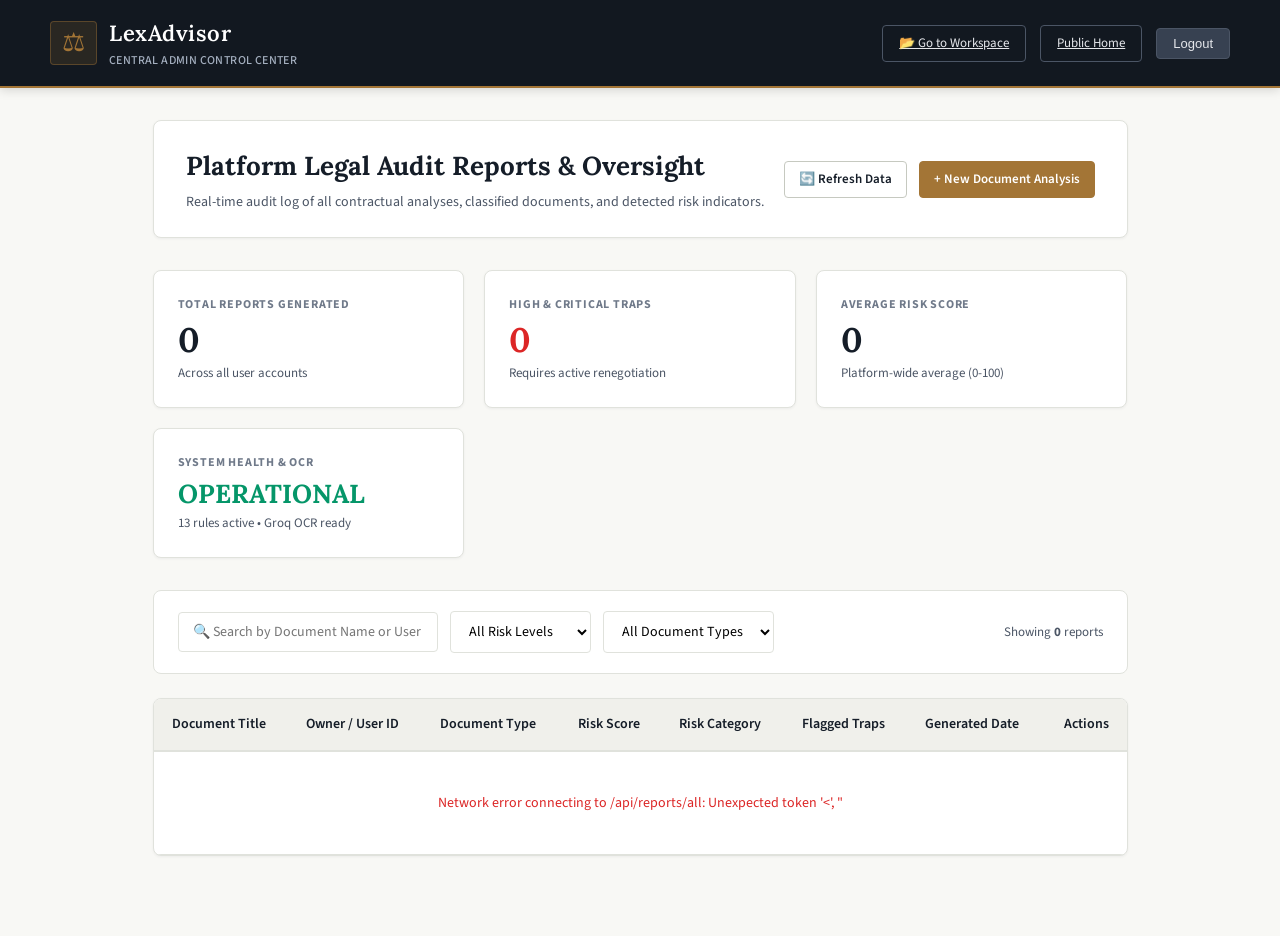
==== src/main/resources/static/admin.html @ 6ff71e33 "feat(admin-portal): add central admin panel for all reports, gate upload behind auth, and expand det" ====
<!DOCTYPE html>
<html lang="en">
<head>
    <meta charset="UTF-8">
    <meta name="viewport" content="width=device-width, initial-scale=1.0">
    <title>Admin Control Center | All Legal Audit Reports | LexAdvisor</title>
    <link rel="stylesheet" href="style.css">
    <link rel="preconnect" href="https://fonts.googleapis.com">
    <link rel="preconnect" href="https://fonts.gstatic.com" crossorigin>
    <link href="https://fonts.googleapis.com/css2?family=Lora:ital,wght@0,400;0,500;0,600;0,700;1,400;1,500&family=Noto+Sans+Devanagari:wght@400;500;600;700&family=Source+Sans+3:wght@300;400;500;600;700&display=swap" rel="stylesheet">
    <style>
        .admin-page-container {
            max-width: 1240px;
            margin: 0 auto;
            padding: 32px 24px 80px;
        }
        .admin-header-box {
            display: flex;
            justify-content: space-between;
            align-items: center;
            flex-wrap: wrap;
            gap: 20px;
            margin-bottom: 32px;
            background: #FFFFFF;
            border: 1px solid var(--color-border);
            border-radius: var(--radius-md);
            padding: 24px 32px;
            box-shadow: var(--shadow-sm);
        }
        .admin-header-title h2 {
            font-family: var(--font-serif);
            font-size: 26px;
            color: var(--color-primary);
            margin-bottom: 4px;
        }
        .admin-header-title p {
            font-size: 14px;
            color: var(--color-text-muted);
            margin: 0;
        }

        /* KPI Scorecards */
        .admin-kpi-grid {
            display: grid;
            grid-template-columns: repeat(auto-fit, minmax(240px, 1fr));
            gap: 20px;
            margin-bottom: 32px;
        }
        .kpi-card {
            background: #FFFFFF;
            border: 1px solid var(--color-border);
            border-radius: var(--radius-md);
            padding: 24px;
            box-shadow: var(--shadow-sm);
        }
        .kpi-label {
            font-size: 12px;
            font-weight: 700;
            text-transform: uppercase;
            letter-spacing: 0.8px;
            color: var(--color-text-light);
            margin-bottom: 8px;
        }
        .kpi-value {
            font-family: var(--font-serif);
            font-size: 34px;
            font-weight: 700;
            color: var(--color-primary);
            line-height: 1;
            margin-bottom: 6px;
        }
        .kpi-sub {
            font-size: 13px;
            color: var(--color-text-muted);
        }

        /* Filters Toolbar */
        .admin-filters-card {
            background: #FFFFFF;
            border: 1px solid var(--color-border);
            border-radius: var(--radius-md);
            padding: 20px 24px;
            margin-bottom: 24px;
            display: flex;
            align-items: center;
            justify-content: space-between;
            flex-wrap: wrap;
            gap: 16px;
        }
        .filter-group {
            display: flex;
            align-items: center;
            gap: 12px;
            flex-wrap: wrap;
        }
        .search-input {
            padding: 9px 14px;
            border: 1px solid var(--color-border);
            border-radius: var(--radius-sm);
            font-size: 14px;
            font-family: var(--font-sans);
            min-width: 260px;
        }
        .filter-select {
            padding: 9px 14px;
            border: 1px solid var(--color-border);
            border-radius: var(--radius-sm);
            font-size: 14px;
            font-family: var(--font-sans);
            background: #FFFFFF;
        }

        /* Data Table */
        .table-card {
            background: #FFFFFF;
            border: 1px solid var(--color-border);
            border-radius: var(--radius-md);
            overflow: hidden;
            box-shadow: var(--shadow-sm);
        }
        .data-table {
            width: 100%;
            border-collapse: collapse;
            text-align: left;
            font-size: 14px;
        }
        .data-table th {
            background: var(--color-bg-subtle);
            padding: 14px 18px;
            font-weight: 600;
            color: var(--color-primary);
            border-bottom: 2px solid var(--color-border);
        }
        .data-table td {
            padding: 14px 18px;
            border-bottom: 1px solid var(--color-border);
            vertical-align: middle;
        }
        .data-table tr:hover td {
            background: #FAFBFB;
        }
        .badge {
            display: inline-block;
            padding: 4px 10px;
            border-radius: var(--radius-sm);
            font-size: 11px;
            font-weight: 700;
            text-transform: uppercase;
            letter-spacing: 0.5px;
        }
        .badge-critical { background: #FEE2E2; color: #991B1B; }
        .badge-high { background: #FFEDD5; color: #9A3412; }
        .badge-medium { background: #FEF3C7; color: #92400E; }
        .badge-low { background: #ECFDF5; color: #065F46; }

        /* Modal Drawer */
        .modal-overlay {
            position: fixed;
            top: 0;
            left: 0;
            right: 0;
            bottom: 0;
            background: rgba(18, 24, 32, 0.65);
            display: flex;
            align-items: center;
            justify-content: center;
            z-index: 1000;
            padding: 20px;
            display: none;
        }
        .modal-card {
            background: #FFFFFF;
            border-radius: var(--radius-md);
            width: 100%;
            max-width: 860px;
            max-height: 85vh;
            overflow-y: auto;
            padding: 32px;
            box-shadow: var(--shadow-lg);
            position: relative;
        }
        .modal-close-btn {
            position: absolute;
            top: 20px;
            right: 20px;
            background: transparent;
            border: none;
            font-size: 24px;
            cursor: pointer;
            color: #6B7280;
        }
        .modal-close-btn:hover {
            color: #111827;
        }
    </style>
</head>
<body>

    <!-- Header -->
    <header class="site-header">
        <div class="header-container">
            <a href="/" class="brand-wrapper">
                <div class="brand-crest">⚖</div>
                <div class="brand-info">
                    <h1>LexAdvisor</h1>
                    <p>Central Admin Control Center</p>
                </div>
            </a>
            <div class="user-nav-slot">
                <a href="/workspace.html" class="btn-header-outline">📂 Go to Workspace</a>
                <a href="/" class="btn-header-outline">Public Home</a>
                <button onclick="logoutAdmin()" class="btn-header-outline" style="background: #374151;">Logout</button>
            </div>
        </div>
    </header>

    <div class="admin-page-container">

        <!-- Top Header Banner -->
        <div class="admin-header-box">
            <div class="admin-header-title">
                <h2>Platform Legal Audit Reports & Oversight</h2>
                <p>Real-time audit log of all contractual analyses, classified documents, and detected risk indicators.</p>
            </div>
            <div style="display: flex; gap: 12px;">
                <button class="btn btn-outline btn-sm" onclick="fetchPlatformReports()">
                    🔄 Refresh Data
                </button>
                <a href="/workspace.html" class="btn btn-gold btn-sm">
                    + New Document Analysis
                </a>
            </div>
        </div>

        <!-- KPI Scorecards -->
        <div class="admin-kpi-grid">
            <div class="kpi-card">
                <div class="kpi-label">Total Reports Generated</div>
                <div class="kpi-value" id="kpi-total-reports">0</div>
                <div class="kpi-sub">Across all user accounts</div>
            </div>
            <div class="kpi-card">
                <div class="kpi-label">High & Critical Traps</div>
                <div class="kpi-value" id="kpi-high-risk" style="color: #DC2626;">0</div>
                <div class="kpi-sub">Requires active renegotiation</div>
            </div>
            <div class="kpi-card">
                <div class="kpi-label">Average Risk Score</div>
                <div class="kpi-value" id="kpi-avg-score">0</div>
                <div class="kpi-sub">Platform-wide average (0-100)</div>
            </div>
            <div class="kpi-card">
                <div class="kpi-label">System Health & OCR</div>
                <div class="kpi-value" style="color: #059669; font-size: 26px;">OPERATIONAL</div>
                <div class="kpi-sub">13 rules active • Groq OCR ready</div>
            </div>
        </div>

        <!-- Filters & Search Toolbar -->
        <div class="admin-filters-card">
            <div class="filter-group">
                <input type="text" id="admin-search-input" class="search-input" placeholder="🔍 Search by Document Name or User ID..." oninput="applyFilters()">
                <select id="filter-risk" class="filter-select" onchange="applyFilters()">
                    <option value="ALL">All Risk Levels</option>
                    <option value="CRITICAL">Critical (≥80)</option>
                    <option value="HIGH">High (50-79)</option>
                    <option value="MEDIUM">Medium (25-49)</option>
                    <option value="LOW">Low (<25)</option>
                </select>
                <select id="filter-type" class="filter-select" onchange="applyFilters()">
                    <option value="ALL">All Document Types</option>
                    <option value="RENTAL">Rental / Lease</option>
                    <option value="EMPLOYMENT">Employment</option>
                    <option value="NDA">NDA</option>
                    <option value="SERVICE_AGREEMENT">Service Agreement</option>
                    <option value="LOAN">Loan Agreement</option>
                    <option value="GENERAL">General</option>
                </select>
            </div>
            <div style="font-size: 13px; color: var(--color-text-muted);">
                Showing <strong id="filter-count-display">0</strong> reports
            </div>
        </div>

        <!-- Table of All Reports -->
        <div class="table-card">
            <table class="data-table">
                <thead>
                    <tr>
                        <th>Document Title</th>
                        <th>Owner / User ID</th>
                        <th>Document Type</th>
                        <th>Risk Score</th>
                        <th>Risk Category</th>
                        <th>Flagged Traps</th>
                        <th>Generated Date</th>
                        <th style="text-align: right;">Actions</th>
                    </tr>
                </thead>
                <tbody id="reports-table-body">
                    <tr>
                        <td colspan="8" style="text-align: center; padding: 40px; color: var(--color-text-muted);">
                            Loading platform audit reports...
                        </td>
                    </tr>
                </tbody>
            </table>
        </div>

    </div>

    <!-- Detailed Inspection Modal -->
    <div id="report-modal" class="modal-overlay" onclick="closeModalOnOutsideClick(event)">
        <div class="modal-card" id="modal-card-content">
            <button class="modal-close-btn" onclick="closeReportModal()">&times;</button>
            <div id="modal-body-container">
                <!-- Dynamically populated -->
            </div>
        </div>
    </div>

    <script>
        let allReports = [];

        async function fetchPlatformReports() {
            const tbody = document.getElementById('reports-table-body');
            tbody.innerHTML = `<tr><td colspan="8" style="text-align: center; padding: 40px; color: var(--color-text-muted);">Loading audit reports...</td></tr>`;

            try {
                const res = await fetch('/api/reports/all');
                const data = await res.json();

                if (res.ok && data.success) {
                    allReports = data.data || [];
                    updateKpis(allReports);
                    applyFilters();
                } else {
                    tbody.innerHTML = `<tr><td colspan="8" style="text-align: center; padding: 40px; color: #DC2626;">Failed to load reports: ${data.message || 'Server error'}</td></tr>`;
                }
            } catch (err) {
                tbody.innerHTML = `<tr><td colspan="8" style="text-align: center; padding: 40px; color: #DC2626;">Network error connecting to /api/reports/all: ${err.message}</td></tr>`;
            }
        }

        function updateKpis(reports) {
            document.getElementById('kpi-total-reports').textContent = reports.length;

            const highRiskCount = reports.filter(r => r.riskLevel === 'CRITICAL' || r.riskLevel === 'HIGH').length;
            document.getElementById('kpi-high-risk').textContent = highRiskCount;

            if (reports.length > 0) {
                const totalScore = reports.reduce((acc, r) => acc + (r.riskScore || 0), 0);
                const avg = Math.round(totalScore / reports.length);
                document.getElementById('kpi-avg-score').textContent = `${avg} / 100`;
            } else {
                document.getElementById('kpi-avg-score').textContent = '0 / 100';
            }
        }

        function applyFilters() {
            const searchTerm = document.getElementById('admin-search-input').value.toLowerCase().trim();
            const riskFilter = document.getElementById('filter-risk').value;
            const typeFilter = document.getElementById('filter-type').value;

            const filtered = allReports.filter(r => {
                const matchesSearch = !searchTerm || 
                    (r.fileName && r.fileName.toLowerCase().includes(searchTerm)) || 
                    (r.documentId && r.documentId.toLowerCase().includes(searchTerm)) ||
                    (r.userId && r.userId.toLowerCase().includes(searchTerm));

                const matchesRisk = riskFilter === 'ALL' || (r.riskLevel && r.riskLevel.toUpperCase() === riskFilter);
                const matchesType = typeFilter === 'ALL' || (r.documentType && r.documentType.toUpperCase() === typeFilter);

                return matchesSearch && matchesRisk && matchesType;
            });

            document.getElementById('filter-count-display').textContent = filtered.length;
            renderReportsTable(filtered);
        }

        function renderReportsTable(reports) {
            const tbody = document.getElementById('reports-table-body');
            tbody.innerHTML = '';

            if (reports.length === 0) {
                tbody.innerHTML = `<tr><td colspan="8" style="text-align: center; padding: 40px; color: var(--color-text-muted);">No reports match your selected criteria.</td></tr>`;
                return;
            }

            reports.forEach(r => {
                const tr = document.createElement('tr');

                const riskLevel = r.riskLevel || 'LOW';
                let badgeClass = 'badge-low';
                if (riskLevel === 'CRITICAL') badgeClass = 'badge-critical';
                else if (riskLevel === 'HIGH') badgeClass = 'badge-high';
                else if (riskLevel === 'MEDIUM') badgeClass = 'badge-medium';

                const dateStr = r.generatedAt ? new Date(r.generatedAt).toLocaleDateString() : '-';

                tr.innerHTML = `
                    <td style="font-weight: 600; color: var(--color-primary);">${escapeHtml(r.fileName || 'Untitled Contract')}</td>
                    <td style="color: var(--color-text-muted); font-size: 13px;">${escapeHtml(r.userId || 'Guest / Default')}</td>
                    <td><span style="font-size: 13px;">${escapeHtml(r.documentType || 'LEGAL_DOC')}</span></td>
                    <td style="font-weight: 700; color: var(--color-brand-gold);">${Math.round(r.riskScore || 0)} / 100</td>
                    <td><span class="badge ${badgeClass}">${riskLevel}</span></td>
                    <td style="font-weight: 500;">${r.flaggedRisksCount || 0}</td>
                    <td style="color: var(--color-text-muted); font-size: 13px;">${dateStr}</td>
                    <td style="text-align: right; white-space: nowrap;">
                        <button class="btn btn-outline btn-sm" onclick="inspectReport('${r.documentId}')" style="margin-right: 6px;">
                            👁️ Inspect
                        </button>
                        <a href="/api/reports/${r.documentId}/pdf" target="_blank" class="btn btn-primary btn-sm" style="text-decoration: none;">
                            📥 PDF
                        </a>
                    </td>
                `;
                tbody.appendChild(tr);
            });
        }

        async function inspectReport(documentId) {
            const modal = document.getElementById('report-modal');
            const body = document.getElementById('modal-body-container');
            modal.style.display = 'flex';
            body.innerHTML = `<div style="text-align: center; padding: 40px;">Fetching full audit report...</div>`;

            try {
                const res = await fetch('/api/reports/' + documentId);
                const data = await res.json();

                if (res.ok && data.success) {
                    const r = data.data;
                    body.innerHTML = `
                        <div style="border-bottom: 2px solid var(--color-border); padding-bottom: 16px; margin-bottom: 20px;">
                            <span class="badge ${r.riskCategory === 'CRITICAL' ? 'badge-critical' : r.riskCategory === 'HIGH' ? 'badge-high' : 'badge-low'}">
                                ${r.riskCategory || 'AUDIT REPORT'}
                            </span>
                            <h2 style="font-family: var(--font-serif); font-size: 24px; color: var(--color-primary); margin: 8px 0 4px;">
                                ${escapeHtml(r.documentTitle || 'Legal Contract')}
                            </h2>
                            <p style="font-size: 14px; color: var(--color-text-muted); margin: 0;">
                                Document ID: ${escapeHtml(r.documentId)} • Overall Risk: ${Math.round(r.overallRiskScore || 0)}/100
                            </p>
                        </div>

                        <div style="margin-bottom: 24px;">
                            <h3 style="font-size: 16px; font-weight: 700; color: var(--color-primary); margin-bottom: 8px;">Executive Summary</h3>
                            <div style="background: #F9FAFB; border: 1px solid #E5E7EB; padding: 16px; border-radius: 4px; font-size: 14px; line-height: 1.6;">
                                ${escapeHtml(r.executiveSummary || 'No summary compiled.')}
                            </div>
                        </div>

                        <div style="margin-bottom: 24px;">
                            <h3 style="font-size: 16px; font-weight: 700; color: var(--color-primary); margin-bottom: 8px;">Key Flagged Risk Findings</h3>
                            <ul style="margin: 0; padding-left: 20px; font-size: 14px; line-height: 1.7;">
                                ${(r.keyRiskFindings || []).map(f => `<li>${escapeHtml(f)}</li>`).join('') || '<li>Zero critical risks flagged.</li>'}
                            </ul>
                        </div>

                        <div style="margin-bottom: 24px;">
                            <h3 style="font-size: 16px; font-weight: 700; color: #166534; margin-bottom: 8px;">Recommended Next Steps</h3>
                            <ul style="margin: 0; padding-left: 20px; font-size: 14px; line-height: 1.7; color: #166534;">
                                ${(r.recommendedNextSteps || []).map(s => `<li>${escapeHtml(s)}</li>`).join('') || '<li>Standard signing procedure applies.</li>'}
                            </ul>
                        </div>

                        <div style="display: flex; justify-content: flex-end; gap: 12px; margin-top: 24px; border-top: 1px solid var(--color-border); padding-top: 16px;">
                            <a href="/api/reports/${r.documentId}/pdf" target="_blank" class="btn btn-gold btn-sm">
                                📥 Download Official PDF
                            </a>
                            <button class="btn btn-outline btn-sm" onclick="closeReportModal()">
                                Close
                            </button>
                        </div>
                    `;
                } else {
                    body.innerHTML = `<div style="color: #DC2626; padding: 20px;">Could not load report details: ${data.message || 'Error'}</div>`;
                }
            } catch (err) {
                body.innerHTML = `<div style="color: #DC2626; padding: 20px;">Network error: ${err.message}</div>`;
            }
        }

        function closeReportModal() {
            document.getElementById('report-modal').style.display = 'none';
        }

        function closeModalOnOutsideClick(e) {
            if (e.target.id === 'report-modal') {
                closeReportModal();
            }
        }

        function escapeHtml(str) {
            if (!str) return '';
            return str.replace(/&/g, "&amp;").replace(/</g, "&lt;").replace(/>/g, "&gt;").replace(/"/g, "&quot;");
        }

        function logoutAdmin() {
            localStorage.removeItem('auth_jwt_token');
            localStorage.removeItem('auth_user_name');
            localStorage.removeItem('auth_user_email');
            window.location.href = '/auth.html';
        }

        document.addEventListener('DOMContentLoaded', fetchPlatformReports);
    </script>
</body>
</html>
---- src/main/resources/static/style.css ----
/* ==============================================================================
   LEXADVISOR — CLASSY & EYE-CATCHY LEGAL TECH DESIGN SYSTEM
   Editorial Elegance, Trustworthy Aesthetic, High Impact Hero
   Color Palette: Deep Executive Slate, Heritage Brass, Warm Paper & Linen
   Authentic Design with No Cheap Neon AI Tropes
   ============================================================================== */

@import url('https://fonts.googleapis.com/css2?family=Lora:ital,wght@0,400;0,500;0,600;0,700;1,400;1,500;1,600&family=Source+Sans+3:wght@300;400;500;600;700&family=Noto+Sans+Devanagari:wght@400;500;600;700&display=swap');

:root {
    /* Surfaces */
    --color-bg-page: #F8F8F5;
    --color-bg-card: #FFFFFF;
    --color-bg-subtle: #F0F0EB;
    --color-bg-quote: #FAF8F2;
    --color-bg-hindi: #FFFBF5;
    
    /* Executive & Heritage Accents */
    --color-header-bg: #121820;
    --color-header-text: #F3F4F6;
    --color-brand-gold: #A37536;
    --color-brand-gold-hover: #865E26;
    --color-brand-gold-subtle: rgba(163, 117, 54, 0.12);
    
    --color-primary: #151D28;
    --color-primary-hover: #0A0F15;
    --color-primary-text: #FFFFFF;
    
    /* Text Hierarchy */
    --color-text-main: #18202C;
    --color-text-muted: #4B5565;
    --color-text-light: #707A8A;
    
    /* Borders */
    --color-border: #E0E2DC;
    --color-border-dark: #C6C9C0;
    --color-border-focus: #151D28;
    
    /* Action & Risk Indicators */
    --color-risk-critical-bg: #FDF2F2;
    --color-risk-critical-border: #F6B8B8;
    --color-risk-critical-text: #8A1E1E;
    
    --color-risk-high-bg: #FEF4EE;
    --color-risk-high-border: #F8C8B2;
    --color-risk-high-text: #9E3C14;
    
    --color-risk-medium-bg: #FFF9EB;
    --color-risk-medium-border: #FCE1A8;
    --color-risk-medium-text: #8A5C00;
    
    --color-risk-low-bg: #F1F7F3;
    --color-risk-low-border: #CBE3D2;
    --color-risk-low-text: #1C5933;
    
    /* Typography */
    --font-serif: 'Lora', Georgia, 'Times New Roman', serif;
    --font-sans: 'Source Sans 3', -apple-system, BlinkMacSystemFont, 'Segoe UI', Roboto, sans-serif;
    --font-hindi: 'Noto Sans Devanagari', 'Source Sans 3', sans-serif;
    
    /* Radius & Shadows */
    --radius-sm: 4px;
    --radius-md: 8px;
    --radius-lg: 12px;
    --shadow-sm: 0 1px 3px rgba(18, 24, 32, 0.05);
    --shadow-md: 0 4px 16px rgba(18, 24, 32, 0.08);
    --shadow-lg: 0 10px 30px rgba(18, 24, 32, 0.12);
}

/* Base Reset */
*, *::before, *::after {
    box-sizing: border-box;
    margin: 0;
    padding: 0;
}

html {
    scroll-behavior: smooth;
}

body {
    background-color: var(--color-bg-page);
    color: var(--color-text-main);
    font-family: var(--font-sans);
    font-size: 16px;
    line-height: 1.6;
    -webkit-font-smoothing: antialiased;
    min-height: 100vh;
    display: flex;
    flex-direction: column;
}

/* --------------------------------------------------------------------------
   Header & Navigation Bar
   -------------------------------------------------------------------------- */
.site-header {
    background-color: var(--color-header-bg);
    color: var(--color-header-text);
    border-bottom: 2px solid var(--color-brand-gold);
    padding: 16px 28px;
    position: sticky;
    top: 0;
    z-index: 100;
    box-shadow: 0 2px 10px rgba(0, 0, 0, 0.15);
}

.header-container {
    max-width: 1180px;
    margin: 0 auto;
    display: flex;
    justify-content: space-between;
    align-items: center;
}

.brand-wrapper {
    display: flex;
    align-items: center;
    gap: 12px;
    text-decoration: none;
    color: inherit;
}

.brand-crest {
    font-size: 26px;
    line-height: 1;
    color: var(--color-brand-gold);
    background: rgba(163, 117, 54, 0.16);
    padding: 8px 11px;
    border-radius: var(--radius-sm);
    border: 1px solid rgba(163, 117, 54, 0.4);
}

.brand-info h1 {
    font-family: var(--font-serif);
    font-size: 22px;
    font-weight: 600;
    letter-spacing: 0.5px;
    color: #FFFFFF;
}

.brand-info p {
    font-size: 12px;
    color: #A5B0C0;
    letter-spacing: 0.4px;
    text-transform: uppercase;
    font-weight: 500;
}

.user-nav-slot {
    display: flex;
    align-items: center;
    gap: 14px;
}

.user-status-text {
    font-size: 14px;
    color: #D1D5DB;
}

.user-status-text strong {
    color: #FFFFFF;
    font-weight: 600;
}

/* --------------------------------------------------------------------------
   Buttons & Links
   -------------------------------------------------------------------------- */
.btn {
    display: inline-flex;
    align-items: center;
    justify-content: center;
    gap: 8px;
    padding: 12px 24px;
    font-family: var(--font-sans);
    font-size: 15px;
    font-weight: 600;
    border-radius: var(--radius-sm);
    cursor: pointer;
    transition: all 0.2s ease;
    text-decoration: none;
    border: 1px solid transparent;
}

.btn-primary {
    background-color: var(--color-primary);
    color: var(--color-primary-text);
    border-color: var(--color-primary);
}

.btn-primary:hover {
    background-color: var(--color-primary-hover);
    border-color: var(--color-primary-hover);
    transform: translateY(-1px);
    box-shadow: 0 4px 12px rgba(21, 29, 40, 0.2);
}

.btn-gold {
    background-color: var(--color-brand-gold);
    color: #FFFFFF;
    border-color: var(--color-brand-gold);
}

.btn-gold:hover {
    background-color: var(--color-brand-gold-hover);
    border-color: var(--color-brand-gold-hover);
    transform: translateY(-1px);
    box-shadow: 0 4px 12px rgba(163, 117, 54, 0.3);
}

.btn-outline {
    background-color: transparent;
    color: var(--color-primary);
    border-color: var(--color-border-dark);
}

.btn-outline:hover {
    background-color: var(--color-bg-subtle);
    border-color: var(--color-primary);
}

.btn-sm {
    padding: 7px 14px;
    font-size: 13px;
}

.btn-header-outline {
    background-color: transparent;
    color: #E5E7EB;
    border: 1px solid #4B5565;
    padding: 7px 16px;
    font-size: 13px;
    border-radius: var(--radius-sm);
    cursor: pointer;
    transition: all 0.2s ease;
}

.btn-header-outline:hover {
    background-color: #242E3C;
    border-color: var(--color-brand-gold);
    color: #FFFFFF;
}

/* --------------------------------------------------------------------------
   HERO SECTION (Classy, Eye-Catchy & Authoritative)
   -------------------------------------------------------------------------- */
.hero-section {
    background: linear-gradient(180deg, #121820 0%, #1A222E 100%);
    color: #FFFFFF;
    padding: 64px 24px 72px;
    border-bottom: 1px solid var(--color-border);
    position: relative;
    overflow: hidden;
}

.hero-section::before {
    content: '';
    position: absolute;
    top: 0; left: 0; right: 0; bottom: 0;
    background: radial-gradient(circle at 50% 20%, rgba(163, 117, 54, 0.12) 0%, transparent 60%);
    pointer-events: none;
}

.hero-container {
    max-width: 1040px;
    margin: 0 auto;
    text-align: center;
    position: relative;
    z-index: 2;
}

.hero-badge-pill {
    display: inline-flex;
    align-items: center;
    gap: 8px;
    padding: 6px 16px;
    border-radius: 9999px;
    background-color: rgba(163, 117, 54, 0.18);
    border: 1px solid rgba(163, 117, 54, 0.4);
    color: #EAD2B0;
    font-size: 13px;
    font-weight: 600;
    letter-spacing: 0.4px;
    margin-bottom: 24px;
}

.hero-title {
    font-family: var(--font-serif);
    font-size: 44px;
    font-weight: 700;
    line-height: 1.25;
    letter-spacing: -0.5px;
    margin-bottom: 20px;
    color: #FFFFFF;
}

.hero-title span {
    color: #E2BF88;
}

.hero-subtitle {
    font-size: 19px;
    line-height: 1.6;
    color: #CBD5E1;
    max-width: 780px;
    margin: 0 auto 36px;
    font-weight: 400;
}

.hero-cta-group {
    display: flex;
    justify-content: center;
    gap: 16px;
    flex-wrap: wrap;
    margin-bottom: 48px;
}

/* Hero Feature Cards (3 Pillars) */
.hero-features-grid {
    display: grid;
    grid-template-columns: repeat(3, 1fr);
    gap: 20px;
    text-align: left;
    margin-top: 24px;
}

.hero-feature-card {
    background-color: rgba(255, 255, 255, 0.05);
    border: 1px solid rgba(255, 255, 255, 0.12);
    border-radius: var(--radius-md);
    padding: 24px 20px;
    backdrop-filter: blur(8px);
    transition: all 0.2s ease;
}

.hero-feature-card:hover {
    background-color: rgba(255, 255, 255, 0.08);
    border-color: rgba(163, 117, 54, 0.4);
    transform: translateY(-2px);
}

.feature-card-icon {
    font-size: 28px;
    margin-bottom: 12px;
    display: inline-block;
}

.hero-feature-card h3 {
    font-family: var(--font-serif);
    font-size: 17px;
    color: #FFFFFF;
    margin-bottom: 8px;
}

.hero-feature-card p {
    font-size: 14px;
    color: #94A3B8;
    line-height: 1.5;
}

/* --------------------------------------------------------------------------
   App Container & Cards
   -------------------------------------------------------------------------- */
.app-container {
    max-width: 1080px;
    width: 100%;
    margin: 36px auto 60px;
    padding: 0 20px;
    flex: 1;
}

.card {
    background-color: var(--color-bg-card);
    border: 1px solid var(--color-border);
    border-radius: var(--radius-md);
    box-shadow: var(--shadow-sm);
    padding: 32px;
    margin-bottom: 28px;
}

/* --------------------------------------------------------------------------
   Authentication Form
   -------------------------------------------------------------------------- */
.auth-wrapper {
    max-width: 480px;
    margin: 32px auto;
}

.auth-header {
    text-align: center;
    margin-bottom: 24px;
}

.auth-header h2 {
    font-family: var(--font-serif);
    font-size: 26px;
    color: var(--color-primary);
    margin-bottom: 6px;
}

.auth-header p {
    font-size: 14.5px;
    color: var(--color-text-muted);
}

.auth-tabs {
    display: flex;
    border-bottom: 1px solid var(--color-border);
    margin-bottom: 24px;
}

.auth-tab-btn {
    flex: 1;
    background: transparent;
    border: none;
    border-bottom: 2px solid transparent;
    padding: 10px 0;
    font-family: var(--font-sans);
    font-size: 15px;
    font-weight: 600;
    color: var(--color-text-muted);
    cursor: pointer;
    transition: all 0.15s ease;
}

.auth-tab-btn.active {
    color: var(--color-primary);
    border-bottom-color: var(--color-brand-gold);
}

.form-group {
    margin-bottom: 18px;
}

.form-group label {
    display: block;
    font-size: 14px;
    font-weight: 600;
    color: var(--color-text-main);
    margin-bottom: 6px;
}

.form-control {
    width: 100%;
    padding: 11px 14px;
    font-family: var(--font-sans);
    font-size: 15px;
    border: 1px solid var(--color-border-dark);
    border-radius: var(--radius-sm);
    background-color: #FFFFFF;
    color: var(--color-text-main);
    transition: border-color 0.15s ease;
}

.form-control:focus {
    outline: none;
    border-color: var(--color-border-focus);
    box-shadow: 0 0 0 1px var(--color-border-focus);
}

.auth-note {
    font-size: 13px;
    color: var(--color-text-light);
    text-align: center;
    margin-top: 16px;
}

.alert-message {
    padding: 11px 14px;
    border-radius: var(--radius-sm);
    font-size: 14px;
    margin-bottom: 18px;
    display: none;
}

.alert-error {
    background-color: var(--color-risk-critical-bg);
    border: 1px solid var(--color-risk-critical-border);
    color: var(--color-risk-critical-text);
}

.alert-success {
    background-color: var(--color-risk-low-bg);
    border: 1px solid var(--color-risk-low-border);
    color: var(--color-risk-low-text);
}

/* --------------------------------------------------------------------------
   Upload Workspace
   -------------------------------------------------------------------------- */
.workspace-intro {
    margin-bottom: 24px;
}

.workspace-intro h2 {
    font-family: var(--font-serif);
    font-size: 26px;
    color: var(--color-primary);
    margin-bottom: 8px;
}

.workspace-intro p {
    color: var(--color-text-muted);
    font-size: 15.5px;
}

.upload-dropzone {
    border: 2px dashed var(--color-border-dark);
    border-radius: var(--radius-md);
    background-color: var(--color-bg-quote);
    padding: 44px 24px;
    text-align: center;
    cursor: pointer;
    transition: all 0.2s ease;
    margin-bottom: 24px;
}

.upload-dropzone:hover, .upload-dropzone.drag-active {
    border-color: var(--color-brand-gold);
    background-color: #FFFFFF;
}

.upload-icon {
    font-size: 40px;
    margin-bottom: 12px;
    color: var(--color-brand-gold);
}

.upload-dropzone h3 {
    font-family: var(--font-serif);
    font-size: 19px;
    font-weight: 600;
    color: var(--color-primary);
    margin-bottom: 6px;
}

.upload-dropzone p {
    font-size: 14.5px;
    color: var(--color-text-muted);
    margin-bottom: 12px;
}

.upload-dropzone .format-hints {
    font-size: 12.5px;
    color: var(--color-text-light);
}

.file-selected-badge {
    display: none;
    background-color: #FFFFFF;
    border: 1px solid var(--color-border);
    border-radius: var(--radius-sm);
    padding: 12px 18px;
    margin-top: 16px;
    text-align: left;
    align-items: center;
    justify-content: space-between;
}

.file-selected-info {
    display: flex;
    align-items: center;
    gap: 12px;
}

.file-selected-name {
    font-weight: 600;
    color: var(--color-primary);
    font-size: 15px;
}

.file-selected-size {
    font-size: 12.5px;
    color: var(--color-text-light);
}

/* --------------------------------------------------------------------------
   Loading / Progress State
   -------------------------------------------------------------------------- */
.analysis-progress-card {
    display: none;
    text-align: center;
    padding: 48px 24px;
}

.spinner {
    width: 40px;
    height: 40px;
    border: 3px solid var(--color-border);
    border-top-color: var(--color-brand-gold);
    border-radius: 50%;
    animation: spin 0.8s linear infinite;
    margin: 0 auto 18px;
}

@keyframes spin {
    to { transform: rotate(360deg); }
}

.progress-title {
    font-family: var(--font-serif);
    font-size: 20px;
    font-weight: 600;
    color: var(--color-primary);
    margin-bottom: 8px;
}

.progress-status {
    font-size: 15px;
    color: var(--color-text-muted);
}

/* --------------------------------------------------------------------------
   ANALYSIS & ADVISORY REPORT VIEW
   -------------------------------------------------------------------------- */
.report-view {
    display: none;
}

/* Verdict Banner */
.verdict-banner {
    display: flex;
    align-items: center;
    justify-content: space-between;
    padding: 18px 24px;
    border-radius: var(--radius-md);
    margin-bottom: 24px;
    border-left: 6px solid;
}

.verdict-banner.critical {
    background-color: var(--color-risk-critical-bg);
    border-color: var(--color-risk-critical-text);
    color: var(--color-risk-critical-text);
}

.verdict-banner.caution {
    background-color: var(--color-risk-high-bg);
    border-color: var(--color-risk-high-text);
    color: var(--color-risk-high-text);
}

.verdict-banner.safe {
    background-color: var(--color-risk-low-bg);
    border-color: var(--color-risk-low-text);
    color: var(--color-risk-low-text);
}

.verdict-info h3 {
    font-family: var(--font-serif);
    font-size: 18px;
    font-weight: 700;
    letter-spacing: 0.3px;
    margin-bottom: 4px;
}

.verdict-info p {
    font-size: 14px;
    opacity: 0.95;
}

.doc-meta-bar {
    display: flex;
    justify-content: space-between;
    align-items: flex-start;
    border-bottom: 1px solid var(--color-border);
    padding-bottom: 18px;
    margin-bottom: 22px;
}

.doc-title-block h2 {
    font-family: var(--font-serif);
    font-size: 24px;
    color: var(--color-primary);
    margin-bottom: 4px;
}

.doc-type-pill {
    display: inline-block;
    padding: 3px 10px;
    border-radius: var(--radius-sm);
    font-size: 12px;
    font-weight: 700;
    text-transform: uppercase;
    letter-spacing: 0.5px;
    background-color: var(--color-bg-subtle);
    color: var(--color-text-main);
    border: 1px solid var(--color-border);
}

/* Risk Scorecard Meter */
.risk-scorecard {
    display: grid;
    grid-template-columns: 200px 1fr;
    gap: 28px;
    align-items: center;
    background-color: var(--color-bg-quote);
    border: 1px solid var(--color-border);
    border-radius: var(--radius-md);
    padding: 22px 26px;
    margin-bottom: 26px;
}

.score-display {
    text-align: center;
    border-right: 1px solid var(--color-border);
    padding-right: 22px;
}

.score-number {
    font-family: var(--font-serif);
    font-size: 44px;
    font-weight: 700;
    line-height: 1;
    margin-bottom: 6px;
    color: var(--color-primary);
}

.score-label {
    font-size: 12px;
    text-transform: uppercase;
    letter-spacing: 0.5px;
    color: var(--color-text-light);
    font-weight: 600;
    margin-bottom: 8px;
}

.score-badge {
    display: inline-block;
    padding: 4px 12px;
    font-size: 13px;
    font-weight: 700;
    border-radius: var(--radius-sm);
    text-transform: uppercase;
    letter-spacing: 0.5px;
}

.score-badge.critical {
    background-color: var(--color-risk-critical-bg);
    color: var(--color-risk-critical-text);
    border: 1px solid var(--color-risk-critical-border);
}

.score-badge.high {
    background-color: var(--color-risk-high-bg);
    color: var(--color-risk-high-text);
    border: 1px solid var(--color-risk-high-border);
}

.score-badge.medium {
    background-color: var(--color-risk-medium-bg);
    color: var(--color-risk-medium-text);
    border: 1px solid var(--color-risk-medium-border);
}

.score-badge.low {
    background-color: var(--color-risk-low-bg);
    color: var(--color-risk-low-text);
    border: 1px solid var(--color-risk-low-border);
}

/* Metric Boxes */
.stats-grid {
    display: grid;
    grid-template-columns: repeat(4, 1fr);
    gap: 16px;
    margin-bottom: 30px;
}

.stat-box {
    background-color: var(--color-bg-card);
    border: 1px solid var(--color-border);
    border-radius: var(--radius-sm);
    padding: 16px;
    text-align: center;
}

.stat-num {
    font-family: var(--font-serif);
    font-size: 26px;
    font-weight: 700;
    color: var(--color-primary);
}

.stat-label {
    font-size: 12px;
    color: var(--color-text-muted);
    font-weight: 600;
    text-transform: uppercase;
    letter-spacing: 0.3px;
}

/* --------------------------------------------------------------------------
   BILINGUAL EXPLANATIONS (ENGLISH & HINDI)
   -------------------------------------------------------------------------- */
.bilingual-section {
    background-color: var(--color-bg-card);
    border: 1px solid var(--color-border);
    border-radius: var(--radius-md);
    margin-bottom: 28px;
    overflow: hidden;
    box-shadow: var(--shadow-sm);
}

.bilingual-header {
    background-color: var(--color-bg-subtle);
    border-bottom: 1px solid var(--color-border);
    padding: 16px 24px;
    display: flex;
    justify-content: space-between;
    align-items: center;
}

.bilingual-header-title h3 {
    font-family: var(--font-serif);
    font-size: 18px;
    color: var(--color-primary);
    margin-bottom: 2px;
}

.bilingual-header-title p {
    font-size: 13.5px;
    color: var(--color-text-muted);
}

.language-tabs {
    display: flex;
    gap: 8px;
}

.lang-tab-btn {
    background-color: #FFFFFF;
    border: 1px solid var(--color-border-dark);
    padding: 7px 16px;
    font-family: var(--font-sans);
    font-size: 13.5px;
    font-weight: 600;
    border-radius: var(--radius-sm);
    cursor: pointer;
    transition: all 0.15s ease;
    color: var(--color-text-muted);
}

.lang-tab-btn.active {
    background-color: var(--color-primary);
    color: #FFFFFF;
    border-color: var(--color-primary);
}

.bilingual-body {
    padding: 24px;
}

.explanation-panel {
    display: none;
    line-height: 1.7;
    font-size: 15.5px;
}

.explanation-panel.active {
    display: block;
}

.hindi-text {
    font-family: var(--font-hindi);
    font-size: 16.5px;
    line-height: 1.8;
    color: #1F2937;
    background-color: var(--color-bg-hindi);
    padding: 20px;
    border-radius: var(--radius-sm);
    border-left: 4px solid var(--color-brand-gold);
}

.english-text {
    font-size: 15.5px;
    color: #1F2937;
    background-color: var(--color-bg-quote);
    padding: 20px;
    border-radius: var(--radius-sm);
    border-left: 4px solid var(--color-primary);
}

/* --------------------------------------------------------------------------
   ACTIONABLE NEXT STEPS CHECKLIST
   -------------------------------------------------------------------------- */
.next-steps-card {
    background-color: #FFFFFF;
    border: 1px solid var(--color-border);
    border-radius: var(--radius-md);
    padding: 28px;
    margin-bottom: 28px;
    box-shadow: var(--shadow-sm);
}

.next-steps-header {
    margin-bottom: 20px;
}

.next-steps-header h3 {
    font-family: var(--font-serif);
    font-size: 20px;
    color: var(--color-primary);
    margin-bottom: 4px;
}

.next-steps-header p {
    font-size: 14.5px;
    color: var(--color-text-muted);
}

.next-steps-list {
    display: flex;
    flex-direction: column;
    gap: 14px;
}

.next-step-item {
    display: flex;
    align-items: flex-start;
    gap: 16px;
    background-color: #FBFBFA;
    border: 1px solid var(--color-border);
    border-radius: var(--radius-sm);
    padding: 16px 20px;
    transition: all 0.15s ease;
}

.next-step-item:hover {
    border-color: var(--color-brand-gold);
    background-color: #FFFFFF;
}

.next-step-badge {
    background-color: var(--color-primary);
    color: #FFFFFF;
    font-size: 13px;
    font-weight: 700;
    min-width: 28px;
    height: 28px;
    border-radius: 50%;
    display: flex;
    align-items: center;
    justify-content: center;
    margin-top: 1px;
}

.next-step-text {
    font-size: 15px;
    color: var(--color-text-main);
    line-height: 1.5;
}

/* --------------------------------------------------------------------------
   Actionable Legal Advisory Cards
   -------------------------------------------------------------------------- */
.advisory-section-header {
    margin-bottom: 18px;
}

.advisory-section-header h3 {
    font-family: var(--font-serif);
    font-size: 20px;
    color: var(--color-primary);
    margin-bottom: 4px;
}

.advisory-section-header p {
    font-size: 14px;
    color: var(--color-text-muted);
}

.view-filter-tabs {
    display: flex;
    gap: 10px;
    margin-bottom: 22px;
}

.filter-tab {
    background-color: transparent;
    border: 1px solid var(--color-border-dark);
    padding: 7px 16px;
    font-family: var(--font-sans);
    font-size: 13.5px;
    font-weight: 600;
    border-radius: var(--radius-sm);
    color: var(--color-text-muted);
    cursor: pointer;
    transition: all 0.15s ease;
}

.filter-tab.active {
    background-color: var(--color-primary);
    color: #FFFFFF;
    border-color: var(--color-primary);
}

.advisory-card {
    background-color: #FFFFFF;
    border: 1px solid var(--color-border);
    border-radius: var(--radius-md);
    margin-bottom: 20px;
    overflow: hidden;
    box-shadow: var(--shadow-sm);
}

.advisory-card.critical {
    border-left: 5px solid var(--color-risk-critical-text);
}

.advisory-card.high {
    border-left: 5px solid var(--color-risk-high-text);
}

.advisory-card.medium {
    border-left: 5px solid var(--color-risk-medium-text);
}

.advisory-card.low {
    border-left: 5px solid var(--color-risk-low-text);
}

.advisory-card-header {
    padding: 14px 20px;
    background-color: #FAF9F6;
    border-bottom: 1px solid var(--color-border);
    display: flex;
    justify-content: space-between;
    align-items: center;
}

.advisory-title-wrap {
    display: flex;
    align-items: center;
    gap: 10px;
}

.advisory-title {
    font-family: var(--font-serif);
    font-size: 16.5px;
    font-weight: 600;
    color: var(--color-primary);
}

.severity-pill {
    padding: 3px 9px;
    font-size: 11px;
    font-weight: 700;
    text-transform: uppercase;
    letter-spacing: 0.5px;
    border-radius: var(--radius-sm);
}

.severity-pill.critical {
    background-color: var(--color-risk-critical-bg);
    color: var(--color-risk-critical-text);
    border: 1px solid var(--color-risk-critical-border);
}

.severity-pill.high {
    background-color: var(--color-risk-high-bg);
    color: var(--color-risk-high-text);
    border: 1px solid var(--color-risk-high-border);
}

.severity-pill.medium {
    background-color: var(--color-risk-medium-bg);
    color: var(--color-risk-medium-text);
    border: 1px solid var(--color-risk-medium-border);
}

.severity-pill.low {
    background-color: var(--color-risk-low-bg);
    color: var(--color-risk-low-text);
    border: 1px solid var(--color-risk-low-border);
}

.advisory-card-body {
    padding: 20px;
}

.clause-quote-box {
    background-color: var(--color-bg-quote);
    border-left: 3px solid var(--color-brand-gold);
    padding: 14px 18px;
    margin-bottom: 16px;
    font-family: var(--font-serif);
    font-style: italic;
    font-size: 14.5px;
    color: #2D3748;
    line-height: 1.6;
}

.clause-quote-label {
    font-family: var(--font-sans);
    font-style: normal;
    font-size: 11.5px;
    text-transform: uppercase;
    font-weight: 700;
    color: var(--color-brand-gold);
    letter-spacing: 0.5px;
    margin-bottom: 4px;
}

.advisory-detail-group {
    margin-bottom: 14px;
}

.advisory-detail-label {
    font-size: 13px;
    font-weight: 700;
    color: var(--color-primary);
    text-transform: uppercase;
    letter-spacing: 0.3px;
    margin-bottom: 4px;
}

.advisory-explanation-text {
    font-size: 14.5px;
    color: var(--color-text-muted);
    line-height: 1.55;
}

.actionable-advice-box {
    background-color: #F4F8F5;
    border: 1px solid #D1E5D7;
    border-radius: var(--radius-sm);
    padding: 14px 18px;
    margin-top: 14px;
}

.actionable-advice-header {
    display: flex;
    align-items: center;
    gap: 6px;
    font-size: 13px;
    font-weight: 700;
    color: #19522E;
    text-transform: uppercase;
    letter-spacing: 0.3px;
    margin-bottom: 6px;
}

.actionable-advice-text {
    font-size: 14.5px;
    color: #1A3824;
    line-height: 1.55;
}

/* All Clauses Segment View */
.clause-item-card {
    background-color: #FFFFFF;
    border: 1px solid var(--color-border);
    border-radius: var(--radius-sm);
    padding: 16px 20px;
    margin-bottom: 12px;
}

.clause-item-header {
    display: flex;
    justify-content: space-between;
    margin-bottom: 6px;
}

.clause-item-num {
    font-size: 12px;
    font-weight: 700;
    color: var(--color-brand-gold);
    text-transform: uppercase;
}

.clause-item-type {
    font-size: 12px;
    color: var(--color-text-light);
}

.clause-item-text {
    font-size: 14.5px;
    color: var(--color-text-main);
    line-height: 1.55;
}

/* Report Action Toolbar */
.report-action-bar {
    display: flex;
    justify-content: space-between;
    align-items: center;
    padding-top: 24px;
    border-top: 1px solid var(--color-border);
    margin-top: 28px;
}

/* Toast Notice */
.toast-notice {
    position: fixed;
    bottom: 24px;
    right: 24px;
    background-color: var(--color-primary);
    color: #FFFFFF;
    padding: 12px 22px;
    border-radius: var(--radius-sm);
    box-shadow: var(--shadow-lg);
    font-size: 14px;
    font-weight: 500;
    border-left: 3px solid var(--color-brand-gold);
    z-index: 999;
}

/* Responsive adjustments */
@media (max-width: 860px) {
    .hero-features-grid {
        grid-template-columns: 1fr;
    }
    .stats-grid {
        grid-template-columns: repeat(2, 1fr);
    }
    .risk-scorecard {
        grid-template-columns: 1fr;
    }
    .score-display {
        border-right: none;
        border-bottom: 1px solid var(--color-border);
        padding-right: 0;
        padding-bottom: 16px;
    }
    .hero-title {
        font-size: 32px;
    }
    .bilingual-header {
        flex-direction: column;
        gap: 12px;
        align-items: flex-start;
    }
}

/* Clean Print Styles for Advisory Memo */
@media print {
    .site-header, .hero-section, .upload-dropzone, .report-action-bar, .view-filter-tabs, .language-tabs, .btn {
        display: none !important;
    }
    body {
        background-color: #FFFFFF;
    }
    .card {
        box-shadow: none;
        border: none;
        padding: 0;
    }
    .advisory-card, .next-steps-card, .bilingual-section {
        page-break-inside: avoid;
    }
}
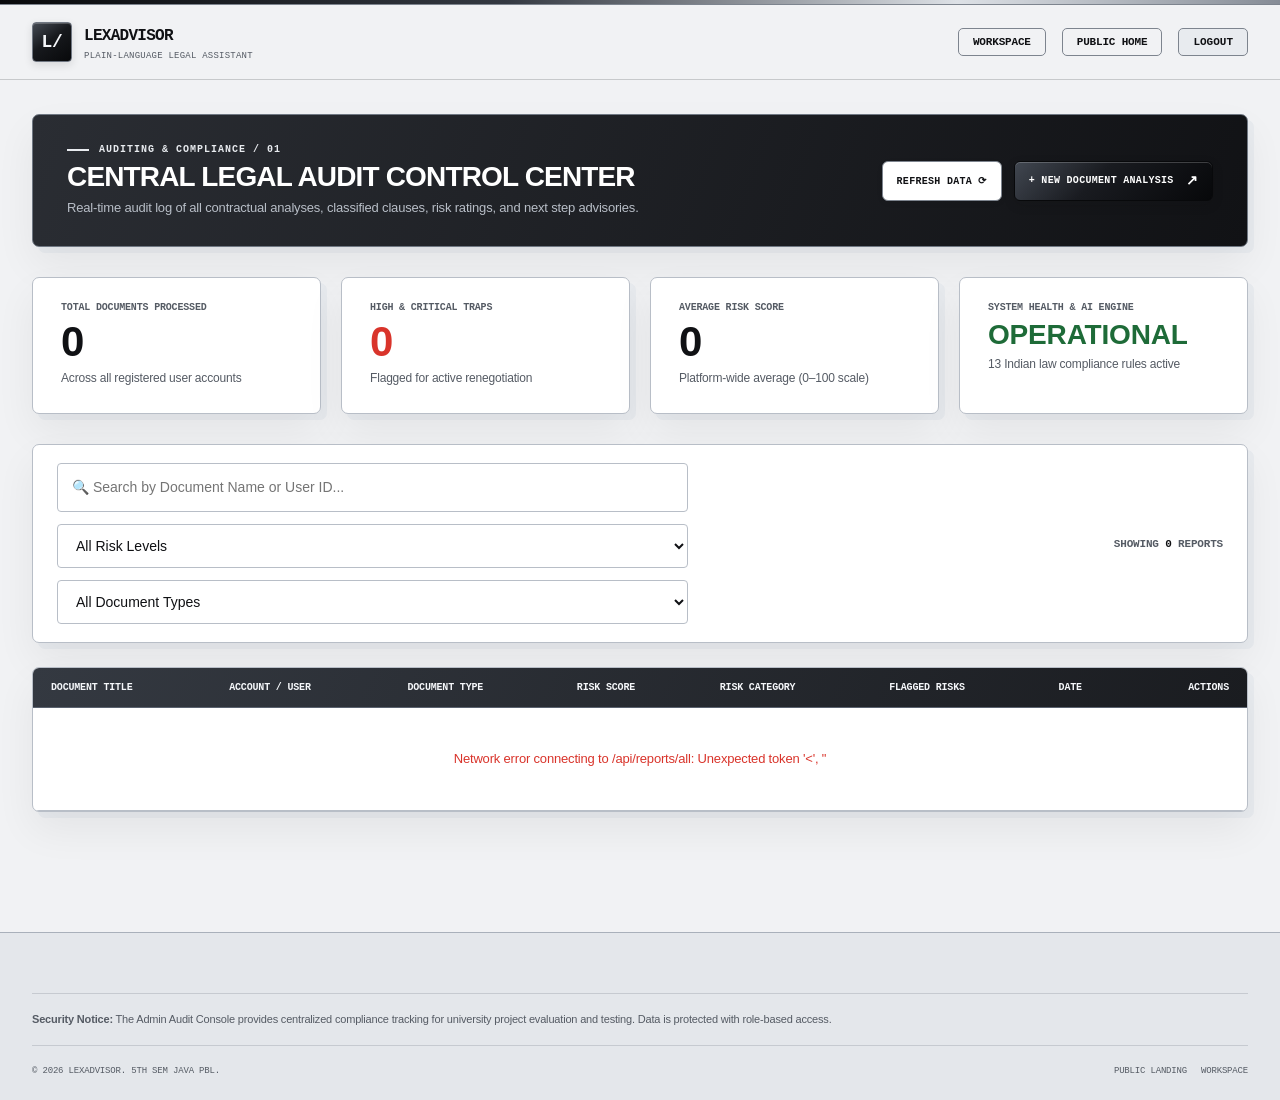
==== commit 251bc3de: "feat(portal): harmonize auth gateway, workspace review desk and admin audit console with liquid meta" ====
--- a/src/main/resources/static/admin.html
+++ b/src/main/resources/static/admin.html
@@ -5,211 +5,82 @@
     <meta name="viewport" content="width=device-width, initial-scale=1.0">
     <title>Admin Control Center | All Legal Audit Reports | LexAdvisor</title>
     <link rel="stylesheet" href="style.css">
-    <link rel="preconnect" href="https://fonts.googleapis.com">
-    <link rel="preconnect" href="https://fonts.gstatic.com" crossorigin>
-    <link href="https://fonts.googleapis.com/css2?family=Lora:ital,wght@0,400;0,500;0,600;0,700;1,400;1,500&family=Noto+Sans+Devanagari:wght@400;500;600;700&family=Source+Sans+3:wght@300;400;500;600;700&display=swap" rel="stylesheet">
     <style>
-        .admin-page-container {
-            max-width: 1240px;
-            margin: 0 auto;
-            padding: 32px 24px 80px;
-        }
-        .admin-header-box {
-            display: flex;
-            justify-content: space-between;
-            align-items: center;
-            flex-wrap: wrap;
-            gap: 20px;
-            margin-bottom: 32px;
-            background: #FFFFFF;
-            border: 1px solid var(--color-border);
-            border-radius: var(--radius-md);
-            padding: 24px 32px;
-            box-shadow: var(--shadow-sm);
-        }
-        .admin-header-title h2 {
-            font-family: var(--font-serif);
-            font-size: 26px;
-            color: var(--color-primary);
-            margin-bottom: 4px;
-        }
-        .admin-header-title p {
-            font-size: 14px;
-            color: var(--color-text-muted);
-            margin: 0;
-        }
-
-        /* KPI Scorecards */
-        .admin-kpi-grid {
-            display: grid;
-            grid-template-columns: repeat(auto-fit, minmax(240px, 1fr));
-            gap: 20px;
-            margin-bottom: 32px;
-        }
-        .kpi-card {
-            background: #FFFFFF;
-            border: 1px solid var(--color-border);
-            border-radius: var(--radius-md);
-            padding: 24px;
-            box-shadow: var(--shadow-sm);
-        }
-        .kpi-label {
-            font-size: 12px;
-            font-weight: 700;
-            text-transform: uppercase;
-            letter-spacing: 0.8px;
-            color: var(--color-text-light);
-            margin-bottom: 8px;
-        }
-        .kpi-value {
-            font-family: var(--font-serif);
-            font-size: 34px;
-            font-weight: 700;
-            color: var(--color-primary);
-            line-height: 1;
-            margin-bottom: 6px;
-        }
-        .kpi-sub {
-            font-size: 13px;
-            color: var(--color-text-muted);
-        }
-
-        /* Filters Toolbar */
-        .admin-filters-card {
-            background: #FFFFFF;
-            border: 1px solid var(--color-border);
-            border-radius: var(--radius-md);
-            padding: 20px 24px;
-            margin-bottom: 24px;
-            display: flex;
-            align-items: center;
-            justify-content: space-between;
-            flex-wrap: wrap;
-            gap: 16px;
-        }
-        .filter-group {
-            display: flex;
-            align-items: center;
-            gap: 12px;
-            flex-wrap: wrap;
-        }
-        .search-input {
-            padding: 9px 14px;
-            border: 1px solid var(--color-border);
-            border-radius: var(--radius-sm);
-            font-size: 14px;
-            font-family: var(--font-sans);
-            min-width: 260px;
-        }
-        .filter-select {
-            padding: 9px 14px;
-            border: 1px solid var(--color-border);
-            border-radius: var(--radius-sm);
-            font-size: 14px;
-            font-family: var(--font-sans);
-            background: #FFFFFF;
-        }
-
-        /* Data Table */
-        .table-card {
-            background: #FFFFFF;
-            border: 1px solid var(--color-border);
-            border-radius: var(--radius-md);
-            overflow: hidden;
-            box-shadow: var(--shadow-sm);
-        }
-        .data-table {
-            width: 100%;
-            border-collapse: collapse;
-            text-align: left;
-            font-size: 14px;
-        }
-        .data-table th {
-            background: var(--color-bg-subtle);
-            padding: 14px 18px;
-            font-weight: 600;
-            color: var(--color-primary);
-            border-bottom: 2px solid var(--color-border);
-        }
-        .data-table td {
-            padding: 14px 18px;
-            border-bottom: 1px solid var(--color-border);
-            vertical-align: middle;
-        }
-        .data-table tr:hover td {
-            background: #FAFBFB;
-        }
-        .badge {
-            display: inline-block;
-            padding: 4px 10px;
-            border-radius: var(--radius-sm);
-            font-size: 11px;
-            font-weight: 700;
-            text-transform: uppercase;
-            letter-spacing: 0.5px;
-        }
-        .badge-critical { background: #FEE2E2; color: #991B1B; }
-        .badge-high { background: #FFEDD5; color: #9A3412; }
-        .badge-medium { background: #FEF3C7; color: #92400E; }
-        .badge-low { background: #ECFDF5; color: #065F46; }
-
-        /* Modal Drawer */
         .modal-overlay {
             position: fixed;
-            top: 0;
-            left: 0;
-            right: 0;
-            bottom: 0;
-            background: rgba(18, 24, 32, 0.65);
+            inset: 0;
+            background: rgba(16, 17, 20, 0.76);
             display: flex;
             align-items: center;
             justify-content: center;
             z-index: 1000;
-            padding: 20px;
+            padding: 24px;
             display: none;
         }
         .modal-card {
             background: #FFFFFF;
-            border-radius: var(--radius-md);
+            border: 1px solid #7E858F;
+            border-radius: 8px;
             width: 100%;
             max-width: 860px;
-            max-height: 85vh;
+            max-height: 88vh;
             overflow-y: auto;
-            padding: 32px;
-            box-shadow: var(--shadow-lg);
+            box-shadow: 0 28px 65px rgba(16, 17, 20, 0.2), 8px 8px 0 #737B86;
             position: relative;
         }
+        .modal-card-topbar {
+            display: flex;
+            justify-content: space-between;
+            align-items: center;
+            padding: 14px 22px;
+            background: linear-gradient(110deg, #292B30, #111214);
+            color: #F5F7FA;
+            font: 700 10px var(--mono);
+            text-transform: uppercase;
+            border-bottom: 1px solid #6F7782;
+            position: sticky;
+            top: 0;
+            z-index: 2;
+        }
+        .modal-card-body {
+            padding: 32px 30px;
+        }
         .modal-close-btn {
-            position: absolute;
-            top: 20px;
-            right: 20px;
             background: transparent;
-            border: none;
-            font-size: 24px;
+            border: 1px solid #707782;
+            border-radius: 4px;
+            color: #F5F7FA;
+            font-size: 16px;
+            width: 28px;
+            height: 28px;
+            display: grid;
+            place-items: center;
             cursor: pointer;
-            color: #6B7280;
+            line-height: 1;
         }
         .modal-close-btn:hover {
-            color: #111827;
+            background: var(--red);
+            border-color: var(--red);
         }
     </style>
 </head>
 <body>
+    <div class="top-rule"></div>
 
     <!-- Header -->
     <header class="site-header">
         <div class="header-container">
-            <a href="/" class="brand-wrapper">
-                <div class="brand-crest">⚖</div>
-                <div class="brand-info">
-                    <h1>LexAdvisor</h1>
-                    <p>Central Admin Control Center</p>
-                </div>
+            <a href="/" class="brand-wrapper" aria-label="LexAdvisor home">
+                <span class="brand-mark">L/</span>
+                <span class="brand-info">
+                    <span class="brand-name">LexAdvisor</span>
+                    <span class="brand-tag">Plain-language legal assistant</span>
+                </span>
             </a>
             <div class="user-nav-slot">
-                <a href="/workspace.html" class="btn-header-outline">📂 Go to Workspace</a>
+                <a href="/workspace.html" class="btn-header-outline">Workspace</a>
                 <a href="/" class="btn-header-outline">Public Home</a>
-                <button onclick="logoutAdmin()" class="btn-header-outline" style="background: #374151;">Logout</button>
+                <button onclick="logoutAdmin()" class="btn-header-outline" style="background:var(--metal-light);">Logout</button>
             </div>
         </div>
     </header>
@@ -219,15 +90,16 @@
         <!-- Top Header Banner -->
         <div class="admin-header-box">
             <div class="admin-header-title">
-                <h2>Platform Legal Audit Reports & Oversight</h2>
-                <p>Real-time audit log of all contractual analyses, classified documents, and detected risk indicators.</p>
-            </div>
-            <div style="display: flex; gap: 12px;">
+                <div class="eyebrow" style="color:var(--metal-light);margin-bottom:6px;">Auditing & Compliance / 01</div>
+                <h2>Central Legal Audit Control Center</h2>
+                <p>Real-time audit log of all contractual analyses, classified clauses, risk ratings, and next step advisories.</p>
+            </div>
+            <div style="display: flex; gap: 12px; flex-wrap: wrap;">
                 <button class="btn btn-outline btn-sm" onclick="fetchPlatformReports()">
-                    🔄 Refresh Data
+                    Refresh Data ⟳
                 </button>
-                <a href="/workspace.html" class="btn btn-gold btn-sm">
-                    + New Document Analysis
+                <a href="/workspace.html" class="btn btn-primary btn-sm">
+                    + New Document Analysis <span class="arrow">↗</span>
                 </a>
             </div>
         </div>
@@ -235,36 +107,36 @@
         <!-- KPI Scorecards -->
         <div class="admin-kpi-grid">
             <div class="kpi-card">
-                <div class="kpi-label">Total Reports Generated</div>
+                <div class="kpi-label">Total Documents Processed</div>
                 <div class="kpi-value" id="kpi-total-reports">0</div>
-                <div class="kpi-sub">Across all user accounts</div>
+                <div class="kpi-sub">Across all registered user accounts</div>
             </div>
             <div class="kpi-card">
                 <div class="kpi-label">High & Critical Traps</div>
-                <div class="kpi-value" id="kpi-high-risk" style="color: #DC2626;">0</div>
-                <div class="kpi-sub">Requires active renegotiation</div>
+                <div class="kpi-value" id="kpi-high-risk" style="color: var(--red);">0</div>
+                <div class="kpi-sub">Flagged for active renegotiation</div>
             </div>
             <div class="kpi-card">
                 <div class="kpi-label">Average Risk Score</div>
                 <div class="kpi-value" id="kpi-avg-score">0</div>
-                <div class="kpi-sub">Platform-wide average (0-100)</div>
+                <div class="kpi-sub">Platform-wide average (0–100 scale)</div>
             </div>
             <div class="kpi-card">
-                <div class="kpi-label">System Health & OCR</div>
-                <div class="kpi-value" style="color: #059669; font-size: 26px;">OPERATIONAL</div>
-                <div class="kpi-sub">13 rules active • Groq OCR ready</div>
+                <div class="kpi-label">System Health & AI Engine</div>
+                <div class="kpi-value" style="color: var(--green); font-size: 28px;">OPERATIONAL</div>
+                <div class="kpi-sub">13 Indian law compliance rules active</div>
             </div>
         </div>
 
         <!-- Filters & Search Toolbar -->
         <div class="admin-filters-card">
             <div class="filter-group">
-                <input type="text" id="admin-search-input" class="search-input" placeholder="🔍 Search by Document Name or User ID..." oninput="applyFilters()">
+                <input type="text" id="admin-search-input" class="search-input" placeholder="🔍 Search by Document Name or User ID..." oninput="applyFilters()" style="min-width: 280px;">
                 <select id="filter-risk" class="filter-select" onchange="applyFilters()">
                     <option value="ALL">All Risk Levels</option>
                     <option value="CRITICAL">Critical (≥80)</option>
-                    <option value="HIGH">High (50-79)</option>
-                    <option value="MEDIUM">Medium (25-49)</option>
+                    <option value="HIGH">High (50–79)</option>
+                    <option value="MEDIUM">Medium (25–49)</option>
                     <option value="LOW">Low (<25)</option>
                 </select>
                 <select id="filter-type" class="filter-select" onchange="applyFilters()">
@@ -277,34 +149,36 @@
                     <option value="GENERAL">General</option>
                 </select>
             </div>
-            <div style="font-size: 13px; color: var(--color-text-muted);">
-                Showing <strong id="filter-count-display">0</strong> reports
+            <div style="font: 600 11px var(--mono); text-transform: uppercase; color: var(--muted);">
+                Showing <strong id="filter-count-display" style="color: var(--ink);">0</strong> reports
             </div>
         </div>
 
         <!-- Table of All Reports -->
-        <div class="table-card">
-            <table class="data-table">
-                <thead>
-                    <tr>
-                        <th>Document Title</th>
-                        <th>Owner / User ID</th>
-                        <th>Document Type</th>
-                        <th>Risk Score</th>
-                        <th>Risk Category</th>
-                        <th>Flagged Traps</th>
-                        <th>Generated Date</th>
-                        <th style="text-align: right;">Actions</th>
-                    </tr>
-                </thead>
-                <tbody id="reports-table-body">
-                    <tr>
-                        <td colspan="8" style="text-align: center; padding: 40px; color: var(--color-text-muted);">
-                            Loading platform audit reports...
-                        </td>
-                    </tr>
-                </tbody>
-            </table>
+        <div class="card" style="padding: 0; overflow: hidden; margin-bottom: 40px;">
+            <div style="overflow-x: auto;">
+                <table>
+                    <thead>
+                        <tr>
+                            <th>Document Title</th>
+                            <th>Account / User</th>
+                            <th>Document Type</th>
+                            <th>Risk Score</th>
+                            <th>Risk Category</th>
+                            <th>Flagged Risks</th>
+                            <th>Date</th>
+                            <th style="text-align: right;">Actions</th>
+                        </tr>
+                    </thead>
+                    <tbody id="reports-table-body">
+                        <tr>
+                            <td colspan="8" style="text-align: center; padding: 40px; color: var(--muted);">
+                                Loading platform audit reports...
+                            </td>
+                        </tr>
+                    </tbody>
+                </table>
+            </div>
         </div>
 
     </div>
@@ -312,19 +186,33 @@
     <!-- Detailed Inspection Modal -->
     <div id="report-modal" class="modal-overlay" onclick="closeModalOnOutsideClick(event)">
         <div class="modal-card" id="modal-card-content">
-            <button class="modal-close-btn" onclick="closeReportModal()">&times;</button>
-            <div id="modal-body-container">
+            <div class="modal-card-topbar">
+                <span>LexAdvisor / Audit Report Inspection</span>
+                <button class="modal-close-btn" onclick="closeReportModal()">✕</button>
+            </div>
+            <div class="modal-card-body" id="modal-body-container">
                 <!-- Dynamically populated -->
             </div>
         </div>
     </div>
+
+    <!-- Footer -->
+    <footer class="footer">
+        <div class="footer-disclaimer">
+            <strong>Security Notice:</strong> The Admin Audit Console provides centralized compliance tracking for university project evaluation and testing. Data is protected with role-based access.
+        </div>
+        <div class="footer-bottom">
+            <span>© 2026 LexAdvisor. 5th Sem Java PBL.</span>
+            <span><a href="/">Public Landing</a><a href="/workspace.html">Workspace</a></span>
+        </div>
+    </footer>
 
     <script>
         let allReports = [];
 
         async function fetchPlatformReports() {
             const tbody = document.getElementById('reports-table-body');
-            tbody.innerHTML = `<tr><td colspan="8" style="text-align: center; padding: 40px; color: var(--color-text-muted);">Loading audit reports...</td></tr>`;
+            tbody.innerHTML = `<tr><td colspan="8" style="text-align: center; padding: 40px; color: var(--muted);">Loading audit reports...</td></tr>`;
 
             try {
                 const res = await fetch('/api/reports/all');
@@ -335,10 +223,10 @@
                     updateKpis(allReports);
                     applyFilters();
                 } else {
-                    tbody.innerHTML = `<tr><td colspan="8" style="text-align: center; padding: 40px; color: #DC2626;">Failed to load reports: ${data.message || 'Server error'}</td></tr>`;
+                    tbody.innerHTML = `<tr><td colspan="8" style="text-align: center; padding: 40px; color: var(--red);">Failed to load reports: ${data.message || 'Server error'}</td></tr>`;
                 }
             } catch (err) {
-                tbody.innerHTML = `<tr><td colspan="8" style="text-align: center; padding: 40px; color: #DC2626;">Network error connecting to /api/reports/all: ${err.message}</td></tr>`;
+                tbody.innerHTML = `<tr><td colspan="8" style="text-align: center; padding: 40px; color: var(--red);">Network error connecting to /api/reports/all: ${err.message}</td></tr>`;
             }
         }
 
@@ -383,7 +271,7 @@
             tbody.innerHTML = '';
 
             if (reports.length === 0) {
-                tbody.innerHTML = `<tr><td colspan="8" style="text-align: center; padding: 40px; color: var(--color-text-muted);">No reports match your selected criteria.</td></tr>`;
+                tbody.innerHTML = `<tr><td colspan="8" style="text-align: center; padding: 40px; color: var(--muted);">No reports match your selected criteria.</td></tr>`;
                 return;
             }
 
@@ -391,27 +279,29 @@
                 const tr = document.createElement('tr');
 
                 const riskLevel = r.riskLevel || 'LOW';
-                let badgeClass = 'badge-low';
-                if (riskLevel === 'CRITICAL') badgeClass = 'badge-critical';
-                else if (riskLevel === 'HIGH') badgeClass = 'badge-high';
-                else if (riskLevel === 'MEDIUM') badgeClass = 'badge-medium';
+                let severityClass = 'low';
+                if (riskLevel === 'CRITICAL' || riskLevel === 'HIGH') {
+                    severityClass = 'critical';
+                } else if (riskLevel === 'MEDIUM') {
+                    severityClass = 'medium';
+                }
 
                 const dateStr = r.generatedAt ? new Date(r.generatedAt).toLocaleDateString() : '-';
 
                 tr.innerHTML = `
-                    <td style="font-weight: 600; color: var(--color-primary);">${escapeHtml(r.fileName || 'Untitled Contract')}</td>
-                    <td style="color: var(--color-text-muted); font-size: 13px;">${escapeHtml(r.userId || 'Guest / Default')}</td>
-                    <td><span style="font-size: 13px;">${escapeHtml(r.documentType || 'LEGAL_DOC')}</span></td>
-                    <td style="font-weight: 700; color: var(--color-brand-gold);">${Math.round(r.riskScore || 0)} / 100</td>
-                    <td><span class="badge ${badgeClass}">${riskLevel}</span></td>
-                    <td style="font-weight: 500;">${r.flaggedRisksCount || 0}</td>
-                    <td style="color: var(--color-text-muted); font-size: 13px;">${dateStr}</td>
+                    <td style="font-weight: 700; color: var(--ink);">${escapeHtml(r.fileName || 'Untitled Contract')}</td>
+                    <td style="font: 600 11px var(--mono); color: var(--muted);">${escapeHtml(r.userId || 'Guest / Default')}</td>
+                    <td style="font: 600 11px var(--mono); text-transform: uppercase;">${escapeHtml(r.documentType || 'LEGAL_DOC')}</td>
+                    <td style="font: 800 16px var(--display); color: var(--ink);">${Math.round(r.riskScore || 0)} / 100</td>
+                    <td><span class="risk-pill ${severityClass}">${riskLevel}</span></td>
+                    <td style="font: 700 11px var(--mono);">${r.flaggedRisksCount || 0}</td>
+                    <td style="font: 11px var(--mono); color: var(--muted);">${dateStr}</td>
                     <td style="text-align: right; white-space: nowrap;">
                         <button class="btn btn-outline btn-sm" onclick="inspectReport('${r.documentId}')" style="margin-right: 6px;">
-                            👁️ Inspect
+                            Inspect ↗
                         </button>
                         <a href="/api/reports/${r.documentId}/pdf" target="_blank" class="btn btn-primary btn-sm" style="text-decoration: none;">
-                            📥 PDF
+                            PDF ↓
                         </a>
                     </td>
                 `;
@@ -423,7 +313,7 @@
             const modal = document.getElementById('report-modal');
             const body = document.getElementById('modal-body-container');
             modal.style.display = 'flex';
-            body.innerHTML = `<div style="text-align: center; padding: 40px;">Fetching full audit report...</div>`;
+            body.innerHTML = `<div style="text-align: center; padding: 40px; font: 600 12px var(--mono);">Fetching full audit report...</div>`;
 
             try {
                 const res = await fetch('/api/reports/' + documentId);
@@ -432,42 +322,45 @@
                 if (res.ok && data.success) {
                     const r = data.data;
                     body.innerHTML = `
-                        <div style="border-bottom: 2px solid var(--color-border); padding-bottom: 16px; margin-bottom: 20px;">
-                            <span class="badge ${r.riskCategory === 'CRITICAL' ? 'badge-critical' : r.riskCategory === 'HIGH' ? 'badge-high' : 'badge-low'}">
+                        <div style="border-bottom: 1px solid var(--line); padding-bottom: 18px; margin-bottom: 22px;">
+                            <span class="risk-pill ${r.riskCategory === 'CRITICAL' || r.riskCategory === 'HIGH' ? 'critical' : 'low'}">
                                 ${r.riskCategory || 'AUDIT REPORT'}
                             </span>
-                            <h2 style="font-family: var(--font-serif); font-size: 24px; color: var(--color-primary); margin: 8px 0 4px;">
+                            <h2 style="font: 800 28px var(--display); text-transform: uppercase; color: var(--ink); margin: 12px 0 6px;">
                                 ${escapeHtml(r.documentTitle || 'Legal Contract')}
                             </h2>
-                            <p style="font-size: 14px; color: var(--color-text-muted); margin: 0;">
-                                Document ID: ${escapeHtml(r.documentId)} • Overall Risk: ${Math.round(r.overallRiskScore || 0)}/100
+                            <p style="font: 600 11px var(--mono); color: var(--muted); text-transform: uppercase; margin: 0;">
+                                Document ID: ${escapeHtml(r.documentId)} • Overall Risk Score: ${Math.round(r.overallRiskScore || 0)} / 100
                             </p>
                         </div>
 
                         <div style="margin-bottom: 24px;">
-                            <h3 style="font-size: 16px; font-weight: 700; color: var(--color-primary); margin-bottom: 8px;">Executive Summary</h3>
-                            <div style="background: #F9FAFB; border: 1px solid #E5E7EB; padding: 16px; border-radius: 4px; font-size: 14px; line-height: 1.6;">
+                            <div class="eyebrow" style="margin-bottom: 6px;">Audit Summary</div>
+                            <h3 style="font: 700 16px var(--display); text-transform: uppercase; margin-bottom: 8px;">Executive Breakdown</h3>
+                            <div style="background: var(--metal-light); border: 1px solid var(--line); padding: 18px; border-radius: 4px; font-size: 13px; line-height: 1.7;">
                                 ${escapeHtml(r.executiveSummary || 'No summary compiled.')}
                             </div>
                         </div>
 
                         <div style="margin-bottom: 24px;">
-                            <h3 style="font-size: 16px; font-weight: 700; color: var(--color-primary); margin-bottom: 8px;">Key Flagged Risk Findings</h3>
-                            <ul style="margin: 0; padding-left: 20px; font-size: 14px; line-height: 1.7;">
+                            <div class="eyebrow" style="color:var(--red);margin-bottom:6px;">Flagged Liabilities</div>
+                            <h3 style="font: 700 16px var(--display); text-transform: uppercase; margin-bottom: 8px;">Key Risk Findings</h3>
+                            <ul style="margin: 0; padding-left: 20px; font-size: 13px; line-height: 1.8;">
                                 ${(r.keyRiskFindings || []).map(f => `<li>${escapeHtml(f)}</li>`).join('') || '<li>Zero critical risks flagged.</li>'}
                             </ul>
                         </div>
 
                         <div style="margin-bottom: 24px;">
-                            <h3 style="font-size: 16px; font-weight: 700; color: #166534; margin-bottom: 8px;">Recommended Next Steps</h3>
-                            <ul style="margin: 0; padding-left: 20px; font-size: 14px; line-height: 1.7; color: #166534;">
+                            <div class="eyebrow" style="color:var(--green);margin-bottom:6px;">Next Move Checklist</div>
+                            <h3 style="font: 700 16px var(--display); text-transform: uppercase; color: var(--green); margin-bottom: 8px;">Recommended Steps</h3>
+                            <ul style="margin: 0; padding-left: 20px; font-size: 13px; line-height: 1.8; color: #173823;">
                                 ${(r.recommendedNextSteps || []).map(s => `<li>${escapeHtml(s)}</li>`).join('') || '<li>Standard signing procedure applies.</li>'}
                             </ul>
                         </div>
 
-                        <div style="display: flex; justify-content: flex-end; gap: 12px; margin-top: 24px; border-top: 1px solid var(--color-border); padding-top: 16px;">
-                            <a href="/api/reports/${r.documentId}/pdf" target="_blank" class="btn btn-gold btn-sm">
-                                📥 Download Official PDF
+                        <div style="display: flex; justify-content: flex-end; gap: 12px; margin-top: 24px; border-top: 1px solid var(--line); padding-top: 18px;">
+                            <a href="/api/reports/${r.documentId}/pdf" target="_blank" class="btn btn-primary btn-sm">
+                                Download Official PDF <span class="arrow">↓</span>
                             </a>
                             <button class="btn btn-outline btn-sm" onclick="closeReportModal()">
                                 Close
@@ -475,10 +368,10 @@
                         </div>
                     `;
                 } else {
-                    body.innerHTML = `<div style="color: #DC2626; padding: 20px;">Could not load report details: ${data.message || 'Error'}</div>`;
+                    body.innerHTML = `<div style="color: var(--red); padding: 20px;">Could not load report details: ${data.message || 'Error'}</div>`;
                 }
             } catch (err) {
-                body.innerHTML = `<div style="color: #DC2626; padding: 20px;">Network error: ${err.message}</div>`;
+                body.innerHTML = `<div style="color: var(--red); padding: 20px;">Network error: ${err.message}</div>`;
             }
         }
 
--- a/src/main/resources/static/style.css
+++ b/src/main/resources/static/style.css
@@ -1,70 +1,43 @@
 /* ==============================================================================
-   LEXADVISOR — CLASSY & EYE-CATCHY LEGAL TECH DESIGN SYSTEM
-   Editorial Elegance, Trustworthy Aesthetic, High Impact Hero
-   Color Palette: Deep Executive Slate, Heritage Brass, Warm Paper & Linen
-   Authentic Design with No Cheap Neon AI Tropes
+   LEXADVISOR — METALLIC GRAPHITE & LIQUID METAL ART DIRECTION
+   100% Reference Design System: System SF Sans, SF Mono, High Contrast Surfaces,
+   Brushed Metals, Crisp Technical Geometry, and Controlled Motion.
    ============================================================================== */
-
-@import url('https://fonts.googleapis.com/css2?family=Lora:ital,wght@0,400;0,500;0,600;0,700;1,400;1,500;1,600&family=Source+Sans+3:wght@300;400;500;600;700&family=Noto+Sans+Devanagari:wght@400;500;600;700&display=swap');
 
 :root {
     /* Surfaces */
-    --color-bg-page: #F8F8F5;
-    --color-bg-card: #FFFFFF;
-    --color-bg-subtle: #F0F0EB;
-    --color-bg-quote: #FAF8F2;
-    --color-bg-hindi: #FFFBF5;
-    
-    /* Executive & Heritage Accents */
-    --color-header-bg: #121820;
-    --color-header-text: #F3F4F6;
-    --color-brand-gold: #A37536;
-    --color-brand-gold-hover: #865E26;
-    --color-brand-gold-subtle: rgba(163, 117, 54, 0.12);
-    
-    --color-primary: #151D28;
-    --color-primary-hover: #0A0F15;
-    --color-primary-text: #FFFFFF;
-    
-    /* Text Hierarchy */
-    --color-text-main: #18202C;
-    --color-text-muted: #4B5565;
-    --color-text-light: #707A8A;
-    
-    /* Borders */
-    --color-border: #E0E2DC;
-    --color-border-dark: #C6C9C0;
-    --color-border-focus: #151D28;
-    
-    /* Action & Risk Indicators */
-    --color-risk-critical-bg: #FDF2F2;
-    --color-risk-critical-border: #F6B8B8;
-    --color-risk-critical-text: #8A1E1E;
-    
-    --color-risk-high-bg: #FEF4EE;
-    --color-risk-high-border: #F8C8B2;
-    --color-risk-high-text: #9E3C14;
-    
-    --color-risk-medium-bg: #FFF9EB;
-    --color-risk-medium-border: #FCE1A8;
-    --color-risk-medium-text: #8A5C00;
-    
-    --color-risk-low-bg: #F1F7F3;
-    --color-risk-low-border: #CBE3D2;
-    --color-risk-low-text: #1C5933;
-    
+    --paper: #F1F2F4;
+    --white: #FFFFFF;
+    --ink: #101114;
+    --muted: #555B64;
+    --line: #B8BEC7;
+    --metal: #9EA5AF;
+    --metal-light: #E8EBEF;
+    --metal-dark: #343941;
+    --steel: #737B86;
+    --steel-bright: #DCE1E7;
+    --red: #D9342B;
+    --red-subtle: #FDF2F1;
+    --green: #1E6B38;
+    --green-subtle: #EDF7F1;
+
     /* Typography */
-    --font-serif: 'Lora', Georgia, 'Times New Roman', serif;
-    --font-sans: 'Source Sans 3', -apple-system, BlinkMacSystemFont, 'Segoe UI', Roboto, sans-serif;
-    --font-hindi: 'Noto Sans Devanagari', 'Source Sans 3', sans-serif;
-    
-    /* Radius & Shadows */
+    --mono: ui-monospace, 'SFMono-Regular', SF Mono, Menlo, Consolas, monospace;
+    --sans: -apple-system, BlinkMacSystemFont, 'SF Pro Text', 'SF Pro Display', 'Helvetica Neue', Arial, sans-serif;
+    --display: -apple-system, BlinkMacSystemFont, 'SF Pro Display', 'SF Pro Text', 'Helvetica Neue', Arial, sans-serif;
+    --hindi: 'Noto Sans Devanagari', -apple-system, BlinkMacSystemFont, sans-serif;
+
+    /* Geometry & Depth */
     --radius-sm: 4px;
-    --radius-md: 8px;
-    --radius-lg: 12px;
-    --shadow-sm: 0 1px 3px rgba(18, 24, 32, 0.05);
-    --shadow-md: 0 4px 16px rgba(18, 24, 32, 0.08);
-    --shadow-lg: 0 10px 30px rgba(18, 24, 32, 0.12);
+    --radius-md: 7px;
+    --radius-lg: 10px;
+    --shadow-flat: 4px 4px 0 #737B86;
+    --shadow-heavy: 0 24px 55px rgba(16, 17, 20, 0.14), 8px 8px 0 #737B86;
+    --shadow-soft: 0 4px 18px rgba(16, 17, 20, 0.06);
+
+    /* Animation */
+    --ease-out: cubic-bezier(.16, 1, .3, 1);
+    --ease-snap: cubic-bezier(.2, .8, .2, 1);
 }
 
 /* Base Reset */
@@ -76,1176 +49,885 @@
 
 html {
     scroll-behavior: smooth;
+    scroll-padding-top: 84px;
 }
 
 body {
-    background-color: var(--color-bg-page);
-    color: var(--color-text-main);
-    font-family: var(--font-sans);
-    font-size: 16px;
-    line-height: 1.6;
+    background: var(--paper);
+    color: var(--ink);
+    font: 15px/1.65 var(--sans);
     -webkit-font-smoothing: antialiased;
+    letter-spacing: -0.012em;
     min-height: 100vh;
     display: flex;
     flex-direction: column;
 }
 
-/* --------------------------------------------------------------------------
-   Header & Navigation Bar
-   -------------------------------------------------------------------------- */
-.site-header {
-    background-color: var(--color-header-bg);
-    color: var(--color-header-text);
-    border-bottom: 2px solid var(--color-brand-gold);
-    padding: 16px 28px;
+a {
+    color: inherit;
+    text-decoration: none;
+}
+
+button, input, select, textarea {
+    font: inherit;
+    color: inherit;
+}
+
+button, a {
+    -webkit-tap-highlight-color: transparent;
+}
+
+button {
+    cursor: pointer;
+}
+
+::selection {
+    background: var(--metal);
+    color: var(--ink);
+}
+
+:focus-visible {
+    outline: 2px solid var(--ink);
+    outline-offset: 3px;
+}
+
+/* ==============================================================================
+   ANIMATED TOP RULE
+   ============================================================================== */
+.top-rule {
+    height: 5px;
+    background: linear-gradient(90deg, #08090B 0%, #343941 18%, #DDE1E6 34%, #6B727D 49%, #F7F8FA 63%, #25282E 82%, #08090B 100%);
+    background-size: 220% 100%;
+    animation: metalRule 7s linear infinite;
+    border-bottom: 1px solid #7D848E;
+    width: 100%;
+}
+
+@keyframes metalRule {
+    to { background-position: 220% 0; }
+}
+
+/* ==============================================================================
+   HEADER & NAVIGATION
+   ============================================================================== */
+.site-header, .header {
     position: sticky;
     top: 0;
-    z-index: 100;
-    box-shadow: 0 2px 10px rgba(0, 0, 0, 0.15);
-}
-
-.header-container {
-    max-width: 1180px;
+    z-index: 50;
+    background: rgba(241, 242, 244, 0.94);
+    backdrop-filter: saturate(150%) blur(18px);
+    -webkit-backdrop-filter: saturate(150%) blur(18px);
+    border-bottom: 1px solid rgba(16, 17, 20, 0.18);
+    transition: box-shadow 0.25s ease;
+}
+
+.site-header.is-scrolled, .header.is-scrolled {
+    box-shadow: 0 8px 30px rgba(16, 17, 20, 0.08);
+}
+
+.header-container, .nav {
+    max-width: 1240px;
+    width: min(1240px, calc(100% - 64px));
     margin: 0 auto;
-    display: flex;
+    height: 74px;
+    display: flex;
+    align-items: center;
     justify-content: space-between;
-    align-items: center;
-}
-
-.brand-wrapper {
+    gap: 24px;
+}
+
+.brand, .brand-wrapper {
     display: flex;
     align-items: center;
     gap: 12px;
     text-decoration: none;
     color: inherit;
-}
-
-.brand-crest {
-    font-size: 26px;
-    line-height: 1;
-    color: var(--color-brand-gold);
-    background: rgba(163, 117, 54, 0.16);
-    padding: 8px 11px;
+    min-width: 210px;
+}
+
+.brand-mark, .brand-crest {
+    display: grid;
+    place-items: center;
+    width: 40px;
+    height: 40px;
+    background: linear-gradient(145deg, #454B54 0%, #17191D 45%, #08090B 100%);
+    color: #F5F7FA;
+    font: 700 18px var(--mono);
+    border: 1px solid #707782;
     border-radius: var(--radius-sm);
-    border: 1px solid rgba(163, 117, 54, 0.4);
-}
-
-.brand-info h1 {
-    font-family: var(--font-serif);
-    font-size: 22px;
-    font-weight: 600;
-    letter-spacing: 0.5px;
-    color: #FFFFFF;
-}
-
-.brand-info p {
-    font-size: 12px;
-    color: #A5B0C0;
-    letter-spacing: 0.4px;
-    text-transform: uppercase;
-    font-weight: 500;
-}
-
-.user-nav-slot {
-    display: flex;
-    align-items: center;
-    gap: 14px;
-}
-
-.user-status-text {
-    font-size: 14px;
-    color: #D1D5DB;
-}
-
-.user-status-text strong {
-    color: #FFFFFF;
-    font-weight: 600;
-}
-
-/* --------------------------------------------------------------------------
-   Buttons & Links
-   -------------------------------------------------------------------------- */
+    box-shadow: inset 0 1px 0 rgba(255, 255, 255, 0.22), 0 3px 9px rgba(16, 17, 20, 0.12);
+}
+
+.brand-name, .brand-info h1 {
+    font: 700 16px/1 var(--mono);
+    letter-spacing: -0.045em;
+    text-transform: uppercase;
+    color: var(--ink);
+}
+
+.brand-tag, .brand-info p {
+    display: block;
+    margin-top: 4px;
+    color: var(--muted);
+    font: 9px var(--mono);
+    letter-spacing: 0.025em;
+    text-transform: uppercase;
+}
+
+.nav-links {
+    display: flex;
+    align-items: center;
+    gap: 25px;
+    font: 500 11px var(--mono);
+    text-transform: uppercase;
+}
+
+.nav-links a {
+    padding: 8px 0;
+    border-bottom: 2px solid transparent;
+    transition: border-color 0.18s, color 0.18s;
+}
+
+.nav-links a:hover {
+    border-color: var(--ink);
+    color: var(--ink);
+}
+
+.nav-actions, .user-nav-slot {
+    display: flex;
+    align-items: center;
+    gap: 16px;
+}
+
+/* ==============================================================================
+   BUTTONS & CONTROLS
+   ============================================================================== */
 .btn {
     display: inline-flex;
     align-items: center;
     justify-content: center;
+    gap: 12px;
+    min-height: 48px;
+    padding: 0 20px;
+    background: linear-gradient(135deg, #414751 0%, #191B20 42%, #07080A 100%);
+    color: #FFFFFF;
+    border: 1px solid #08090B;
+    border-radius: 6px;
+    box-shadow: inset 0 1px 0 rgba(255, 255, 255, 0.2), 0 4px 12px rgba(16, 17, 20, 0.12);
+    font: 700 11px var(--mono);
+    text-transform: uppercase;
+    letter-spacing: 0.03em;
+    cursor: pointer;
+    transition: transform 0.2s var(--ease-out), box-shadow 0.2s, background 0.2s;
+    text-decoration: none;
+}
+
+.btn:hover {
+    background: linear-gradient(135deg, #5A626F 0%, #252830 52%, #111317 100%);
+    transform: translateY(-2px);
+    box-shadow: 0 8px 22px rgba(16, 17, 20, 0.25);
+    color: #FFFFFF;
+}
+
+.btn-primary, .btn-gold, .btn-dark {
+    background: linear-gradient(135deg, #414751 0%, #191B20 42%, #07080A 100%);
+    color: #FFFFFF;
+    border: 1px solid #08090B;
+}
+
+.btn-primary:hover, .btn-gold:hover, .btn-dark:hover {
+    background: linear-gradient(135deg, #5A626F 0%, #252830 52%, #111317 100%);
+    color: #FFFFFF;
+}
+
+.btn-outline {
+    background: #FFFFFF;
+    color: var(--ink);
+    border: 1px solid #7D848E;
+    box-shadow: inset 0 1px 0 #FFFFFF, 0 2px 6px rgba(16, 17, 20, 0.05);
+}
+
+.btn-outline:hover {
+    background: linear-gradient(135deg, #E7EAEE, #BEC4CC);
+    border-color: #555B64;
+    color: var(--ink);
+    transform: translateY(-2px);
+}
+
+.btn-sm, .nav-cta {
+    min-height: 40px;
+    padding: 0 14px;
+    font-size: 10px;
+}
+
+.btn-header-outline {
+    background: transparent;
+    color: var(--ink);
+    border: 1px solid #7D848E;
+    padding: 7px 14px;
+    font: 600 11px var(--mono);
+    text-transform: uppercase;
+    border-radius: 5px;
+    cursor: pointer;
+    transition: all 0.18s ease;
+    text-decoration: none;
+}
+
+.btn-header-outline:hover {
+    background: var(--metal-light);
+    border-color: var(--ink);
+    color: var(--ink);
+}
+
+.arrow {
+    display: inline-block;
+    font-size: 14px;
+    line-height: 1;
+    transition: transform 0.2s var(--ease-out);
+}
+
+.btn:hover .arrow {
+    transform: translate(2px, -2px);
+}
+
+/* ==============================================================================
+   CARDS & PANELS
+   ============================================================================== */
+.card, .detailed-advisory-card, .next-steps-container, .auth-card, .kpi-card, .admin-header-box, .admin-filters-card, .reports-table-card {
+    background: var(--white);
+    border: 1px solid var(--line);
+    border-radius: var(--radius-md);
+    box-shadow: 0 18px 40px rgba(16, 17, 20, 0.06), 6px 6px 0 var(--metal-light);
+    position: relative;
+    overflow: hidden;
+    transition: transform 0.25s var(--ease-out), box-shadow 0.25s var(--ease-out);
+}
+
+.card:hover, .detailed-advisory-card:hover, .kpi-card:hover {
+    box-shadow: 0 24px 50px rgba(16, 17, 20, 0.1), 6px 6px 0 var(--line);
+}
+
+.card-header {
+    padding-bottom: 20px;
+    border-bottom: 1px solid var(--line);
+    margin-bottom: 24px;
+}
+
+.card-header h2 {
+    font: 800 24px/1.1 var(--display);
+    text-transform: uppercase;
+    letter-spacing: -0.03em;
+    color: var(--ink);
+}
+
+.card-header p {
+    font-size: 13px;
+    color: var(--muted);
+    margin-top: 6px;
+}
+
+/* Monospace & Eyebrow Elements */
+.mono {
+    font-family: var(--mono);
+}
+
+.eyebrow {
+    display: flex;
+    align-items: center;
+    gap: 10px;
+    font: 700 10px/1.3 var(--mono);
+    text-transform: uppercase;
+    letter-spacing: 0.1em;
+    color: var(--muted);
+}
+
+.eyebrow::before {
+    content: '';
+    width: 22px;
+    height: 2px;
+    background: currentColor;
+}
+
+/* User Pill Tag */
+.user-chip, .user-badge-chip {
+    display: inline-flex;
+    align-items: center;
     gap: 8px;
-    padding: 12px 24px;
-    font-family: var(--font-sans);
+    padding: 6px 13px;
+    background: linear-gradient(135deg, #E4E8ED, #CBD1D9);
+    border: 1px solid #7D848E;
+    border-radius: 4px;
+    font: 700 10px var(--mono);
+    color: var(--ink);
+    text-transform: uppercase;
+}
+
+/* ==============================================================================
+   WORKSPACE SPECIFIC STYLING
+   ============================================================================== */
+.workspace-top-banner {
+    background: linear-gradient(110deg, #2A2D33, #111215);
+    color: #F5F7FA;
+    border-bottom: 1px solid #6F7782;
+    padding: 24px 32px;
+    margin-bottom: 34px;
+}
+
+.workspace-top-inner {
+    max-width: 1240px;
+    width: min(1240px, calc(100% - 64px));
+    margin: 0 auto;
+    display: flex;
+    justify-content: space-between;
+    align-items: center;
+    flex-wrap: wrap;
+    gap: 20px;
+}
+
+.workspace-title-box h2 {
+    font: 800 26px/1.1 var(--display);
+    text-transform: uppercase;
+    letter-spacing: -0.03em;
+    color: #FFFFFF;
+}
+
+.workspace-title-box p {
+    font-size: 13px;
+    color: #B8BEC7;
+    margin-top: 4px;
+}
+
+/* Dropzone */
+.upload-dropzone {
+    display: flex;
+    flex-direction: column;
+    align-items: center;
+    justify-content: center;
+    padding: 44px 24px;
+    border: 2px dashed #7E858F;
+    border-radius: var(--radius-md);
+    background: #FAFBFD;
+    cursor: pointer;
+    transition: background 0.2s, border-color 0.2s;
+    text-align: center;
+}
+
+.upload-dropzone:hover, .upload-dropzone.dragover {
+    background: var(--metal-light);
+    border-color: var(--ink);
+}
+
+.dropzone-icon {
+    font-size: 40px;
+    margin-bottom: 14px;
+    color: var(--ink);
+}
+
+.dropzone-content h3 {
+    font: 750 20px var(--display);
+    text-transform: uppercase;
+    color: var(--ink);
+    margin-bottom: 6px;
+}
+
+.dropzone-content p {
+    font-size: 13px;
+    color: var(--muted);
+}
+
+.dropzone-hint {
+    display: block;
+    margin-top: 12px;
+    font: 600 10px var(--mono);
+    text-transform: uppercase;
+    color: var(--muted);
+}
+
+/* Advisory Breakdown Tabs */
+.advisory-tabs {
+    display: flex;
+    gap: 10px;
+    border-bottom: 1px solid var(--line);
+    margin-bottom: 24px;
+    padding-bottom: 2px;
+}
+
+.advisory-tab-btn {
+    background: transparent;
+    border: none;
+    font: 700 11px var(--mono);
+    text-transform: uppercase;
+    padding: 12px 18px;
+    cursor: pointer;
+    color: var(--muted);
+    border-bottom: 3px solid transparent;
+    margin-bottom: -3px;
+    transition: all 0.2s ease;
+}
+
+.advisory-tab-btn.active {
+    color: var(--ink);
+    border-bottom-color: var(--ink);
+    font-weight: 800;
+}
+
+.advisory-content-pane {
+    font-size: 14px;
+    line-height: 1.8;
+    color: #2D3139;
+    border-radius: var(--radius-sm);
+    padding: 24px;
+}
+
+.advisory-content-pane.english-text {
+    background: #F7F8FA;
+    border: 1px solid var(--line);
+}
+
+.advisory-content-pane.hindi-text {
+    background: #FFFDF9;
+    border: 1px solid #E8DFCE;
+    font-family: var(--hindi);
     font-size: 15px;
-    font-weight: 600;
-    border-radius: var(--radius-sm);
+}
+
+.advisory-content-pane h3 {
+    font: 800 18px var(--display);
+    text-transform: uppercase;
+    color: var(--ink);
+    margin: 22px 0 10px;
+    border-bottom: 1px solid rgba(0, 0, 0, 0.08);
+    padding-bottom: 6px;
+}
+
+.advisory-content-pane h3:first-child {
+    margin-top: 0;
+}
+
+/* Next Steps Checklist */
+.next-steps-container {
+    padding: 30px;
+    background: linear-gradient(135deg, #F9FBFA, #EDF4F0);
+    border: 1px solid #A4C2AF;
+}
+
+.next-steps-container h3 {
+    font: 800 22px var(--display);
+    text-transform: uppercase;
+    color: var(--green);
+    margin-bottom: 8px;
+    display: flex;
+    align-items: center;
+    gap: 10px;
+}
+
+.next-steps-list-items {
+    list-style: none;
+    margin-top: 18px;
+}
+
+.next-steps-list-items li {
+    display: grid;
+    grid-template-columns: 28px 1fr;
+    gap: 14px;
+    padding: 12px 0;
+    border-bottom: 1px solid rgba(30, 107, 56, 0.15);
+    font-size: 14px;
+    line-height: 1.6;
+    color: #173823;
+}
+
+.next-step-badge {
+    display: grid;
+    place-items: center;
+    width: 24px;
+    height: 24px;
+    background: var(--green);
+    color: #FFFFFF;
+    font: 800 11px var(--mono);
+    border-radius: 50%;
+}
+
+/* Tables */
+table {
+    width: 100%;
+    border-collapse: collapse;
+    font-size: 13px;
+    text-align: left;
+}
+
+thead tr {
+    background: linear-gradient(110deg, #343941, #1A1C20);
+    color: #F5F7FA;
+    font: 700 10px var(--mono);
+    text-transform: uppercase;
+}
+
+th {
+    padding: 14px 18px;
+    border-bottom: 1px solid #5A626F;
+}
+
+td {
+    padding: 16px 18px;
+    border-bottom: 1px solid var(--line);
+    color: #2E333C;
+    vertical-align: top;
+}
+
+tbody tr:hover {
+    background: rgba(184, 190, 198, 0.16);
+}
+
+/* Risk Pill Badges */
+.risk-pill {
+    display: inline-flex;
+    align-items: center;
+    gap: 6px;
+    padding: 4px 10px;
+    border-radius: 4px;
+    font: 700 10px var(--mono);
+    text-transform: uppercase;
+}
+
+.risk-pill.critical, .risk-pill.high {
+    background: #FCE8E6;
+    color: var(--red);
+    border: 1px solid var(--red);
+}
+
+.risk-pill.medium {
+    background: #FFF4E5;
+    color: #9A5B08;
+    border: 1px solid #ECC68D;
+}
+
+.risk-pill.low {
+    background: #EBF7EE;
+    color: var(--green);
+    border: 1px solid #A6DDB4;
+}
+
+/* ==============================================================================
+   AUTH FORM STYLING
+   ============================================================================== */
+.auth-page-container {
+    min-height: calc(100vh - 150px);
+    display: flex;
+    align-items: center;
+    justify-content: center;
+    padding: 50px 20px;
+}
+
+.auth-card {
+    max-width: 480px;
+    width: 100%;
+    padding: 40px 36px;
+}
+
+.auth-card-header {
+    text-align: center;
+    margin-bottom: 28px;
+}
+
+.auth-card-header h2 {
+    font: 800 30px/1 var(--display);
+    text-transform: uppercase;
+    letter-spacing: -0.03em;
+    color: var(--ink);
+    margin-bottom: 8px;
+}
+
+.auth-card-header p {
+    font-size: 13px;
+    color: var(--muted);
+}
+
+.auth-tabs-nav {
+    display: flex;
+    border-bottom: 1px solid var(--line);
+    margin-bottom: 24px;
+}
+
+.auth-tab-nav-btn {
+    flex: 1;
+    padding: 12px;
+    background: transparent;
+    border: none;
+    font: 700 11px var(--mono);
+    text-transform: uppercase;
+    color: var(--muted);
+    border-bottom: 2px solid transparent;
+    margin-bottom: -2px;
     cursor: pointer;
     transition: all 0.2s ease;
-    text-decoration: none;
-    border: 1px solid transparent;
-}
-
-.btn-primary {
-    background-color: var(--color-primary);
-    color: var(--color-primary-text);
-    border-color: var(--color-primary);
-}
-
-.btn-primary:hover {
-    background-color: var(--color-primary-hover);
-    border-color: var(--color-primary-hover);
-    transform: translateY(-1px);
-    box-shadow: 0 4px 12px rgba(21, 29, 40, 0.2);
-}
-
-.btn-gold {
-    background-color: var(--color-brand-gold);
-    color: #FFFFFF;
-    border-color: var(--color-brand-gold);
-}
-
-.btn-gold:hover {
-    background-color: var(--color-brand-gold-hover);
-    border-color: var(--color-brand-gold-hover);
-    transform: translateY(-1px);
-    box-shadow: 0 4px 12px rgba(163, 117, 54, 0.3);
-}
-
-.btn-outline {
-    background-color: transparent;
-    color: var(--color-primary);
-    border-color: var(--color-border-dark);
-}
-
-.btn-outline:hover {
-    background-color: var(--color-bg-subtle);
-    border-color: var(--color-primary);
-}
-
-.btn-sm {
-    padding: 7px 14px;
-    font-size: 13px;
-}
-
-.btn-header-outline {
-    background-color: transparent;
-    color: #E5E7EB;
-    border: 1px solid #4B5565;
-    padding: 7px 16px;
-    font-size: 13px;
-    border-radius: var(--radius-sm);
-    cursor: pointer;
-    transition: all 0.2s ease;
-}
-
-.btn-header-outline:hover {
-    background-color: #242E3C;
-    border-color: var(--color-brand-gold);
-    color: #FFFFFF;
-}
-
-/* --------------------------------------------------------------------------
-   HERO SECTION (Classy, Eye-Catchy & Authoritative)
-   -------------------------------------------------------------------------- */
-.hero-section {
-    background: linear-gradient(180deg, #121820 0%, #1A222E 100%);
-    color: #FFFFFF;
-    padding: 64px 24px 72px;
-    border-bottom: 1px solid var(--color-border);
-    position: relative;
-    overflow: hidden;
-}
-
-.hero-section::before {
-    content: '';
-    position: absolute;
-    top: 0; left: 0; right: 0; bottom: 0;
-    background: radial-gradient(circle at 50% 20%, rgba(163, 117, 54, 0.12) 0%, transparent 60%);
-    pointer-events: none;
-}
-
-.hero-container {
-    max-width: 1040px;
-    margin: 0 auto;
-    text-align: center;
-    position: relative;
-    z-index: 2;
-}
-
-.hero-badge-pill {
-    display: inline-flex;
-    align-items: center;
-    gap: 8px;
-    padding: 6px 16px;
-    border-radius: 9999px;
-    background-color: rgba(163, 117, 54, 0.18);
-    border: 1px solid rgba(163, 117, 54, 0.4);
-    color: #EAD2B0;
-    font-size: 13px;
-    font-weight: 600;
-    letter-spacing: 0.4px;
-    margin-bottom: 24px;
-}
-
-.hero-title {
-    font-family: var(--font-serif);
-    font-size: 44px;
-    font-weight: 700;
-    line-height: 1.25;
-    letter-spacing: -0.5px;
-    margin-bottom: 20px;
-    color: #FFFFFF;
-}
-
-.hero-title span {
-    color: #E2BF88;
-}
-
-.hero-subtitle {
-    font-size: 19px;
-    line-height: 1.6;
-    color: #CBD5E1;
-    max-width: 780px;
-    margin: 0 auto 36px;
-    font-weight: 400;
-}
-
-.hero-cta-group {
-    display: flex;
-    justify-content: center;
-    gap: 16px;
-    flex-wrap: wrap;
-    margin-bottom: 48px;
-}
-
-/* Hero Feature Cards (3 Pillars) */
-.hero-features-grid {
-    display: grid;
-    grid-template-columns: repeat(3, 1fr);
-    gap: 20px;
-    text-align: left;
-    margin-top: 24px;
-}
-
-.hero-feature-card {
-    background-color: rgba(255, 255, 255, 0.05);
-    border: 1px solid rgba(255, 255, 255, 0.12);
-    border-radius: var(--radius-md);
-    padding: 24px 20px;
-    backdrop-filter: blur(8px);
-    transition: all 0.2s ease;
-}
-
-.hero-feature-card:hover {
-    background-color: rgba(255, 255, 255, 0.08);
-    border-color: rgba(163, 117, 54, 0.4);
-    transform: translateY(-2px);
-}
-
-.feature-card-icon {
-    font-size: 28px;
-    margin-bottom: 12px;
-    display: inline-block;
-}
-
-.hero-feature-card h3 {
-    font-family: var(--font-serif);
-    font-size: 17px;
-    color: #FFFFFF;
-    margin-bottom: 8px;
-}
-
-.hero-feature-card p {
-    font-size: 14px;
-    color: #94A3B8;
-    line-height: 1.5;
-}
-
-/* --------------------------------------------------------------------------
-   App Container & Cards
-   -------------------------------------------------------------------------- */
-.app-container {
-    max-width: 1080px;
-    width: 100%;
-    margin: 36px auto 60px;
-    padding: 0 20px;
-    flex: 1;
-}
-
-.card {
-    background-color: var(--color-bg-card);
-    border: 1px solid var(--color-border);
-    border-radius: var(--radius-md);
-    box-shadow: var(--shadow-sm);
-    padding: 32px;
-    margin-bottom: 28px;
-}
-
-/* --------------------------------------------------------------------------
-   Authentication Form
-   -------------------------------------------------------------------------- */
-.auth-wrapper {
-    max-width: 480px;
-    margin: 32px auto;
-}
-
-.auth-header {
-    text-align: center;
-    margin-bottom: 24px;
-}
-
-.auth-header h2 {
-    font-family: var(--font-serif);
-    font-size: 26px;
-    color: var(--color-primary);
-    margin-bottom: 6px;
-}
-
-.auth-header p {
-    font-size: 14.5px;
-    color: var(--color-text-muted);
-}
-
-.auth-tabs {
-    display: flex;
-    border-bottom: 1px solid var(--color-border);
-    margin-bottom: 24px;
-}
-
-.auth-tab-btn {
-    flex: 1;
-    background: transparent;
-    border: none;
-    border-bottom: 2px solid transparent;
-    padding: 10px 0;
-    font-family: var(--font-sans);
-    font-size: 15px;
-    font-weight: 600;
-    color: var(--color-text-muted);
-    cursor: pointer;
-    transition: all 0.15s ease;
-}
-
-.auth-tab-btn.active {
-    color: var(--color-primary);
-    border-bottom-color: var(--color-brand-gold);
+}
+
+.auth-tab-nav-btn.active {
+    color: var(--ink);
+    border-bottom-color: var(--ink);
+    font-weight: 800;
 }
 
 .form-group {
     margin-bottom: 18px;
 }
 
-.form-group label {
+.form-label {
     display: block;
+    font: 600 10px var(--mono);
+    text-transform: uppercase;
+    color: var(--muted);
+    margin-bottom: 6px;
+}
+
+.form-input, .search-input, .filter-select {
+    width: 100%;
+    padding: 12px 14px;
+    border: 1px solid var(--line);
+    border-radius: var(--radius-sm);
+    background: #FFFFFF;
     font-size: 14px;
-    font-weight: 600;
-    color: var(--color-text-main);
+    color: var(--ink);
+    transition: border-color 0.2s;
+}
+
+.form-input:focus, .search-input:focus, .filter-select:focus {
+    outline: none;
+    border-color: var(--ink);
+    box-shadow: 0 0 0 3px rgba(16, 17, 20, 0.1);
+}
+
+.btn-full {
+    width: 100%;
+    margin-top: 10px;
+    min-height: 50px;
+}
+
+.auth-alert-box {
+    padding: 12px 16px;
+    border-radius: var(--radius-sm);
+    font: 600 11px var(--mono);
+    margin-bottom: 20px;
+    display: none;
+}
+
+.auth-alert-box.error {
+    background: #FDF2F1;
+    border: 1px solid var(--red);
+    color: var(--red);
+    display: block;
+}
+
+.auth-alert-box.success {
+    background: #EDF7F1;
+    border: 1px solid var(--green);
+    color: var(--green);
+    display: block;
+}
+
+.demo-box {
+    margin-top: 24px;
+    padding-top: 20px;
+    border-top: 1px solid var(--line);
+    text-align: center;
+}
+
+.demo-box p {
+    font: 600 10px var(--mono);
+    text-transform: uppercase;
+    color: var(--muted);
+    margin-bottom: 10px;
+}
+
+.auth-back-link {
+    display: block;
+    text-align: center;
+    margin-top: 20px;
+    font: 600 10px var(--mono);
+    text-transform: uppercase;
+    color: var(--muted);
+}
+
+.auth-back-link:hover {
+    color: var(--ink);
+}
+
+/* ==============================================================================
+   ADMIN CONTROL PANEL
+   ============================================================================== */
+.admin-page-container {
+    max-width: 1240px;
+    width: min(1240px, calc(100% - 64px));
+    margin: 0 auto;
+    padding: 34px 0 80px;
+}
+
+.admin-header-box {
+    padding: 28px 34px;
+    margin-bottom: 30px;
+    background: linear-gradient(110deg, #2A2D33, #111215);
+    color: #F5F7FA;
+    border-color: #6F7782;
+    display: flex;
+    justify-content: space-between;
+    align-items: center;
+    flex-wrap: wrap;
+    gap: 20px;
+}
+
+.admin-header-title h2 {
+    font: 800 28px/1.1 var(--display);
+    text-transform: uppercase;
+    letter-spacing: -0.03em;
+    color: #FFFFFF;
+}
+
+.admin-header-title p {
+    font-size: 13px;
+    color: #B8BEC7;
+    margin-top: 4px;
+}
+
+.admin-kpi-grid {
+    display: grid;
+    grid-template-columns: repeat(auto-fit, minmax(240px, 1fr));
+    gap: 20px;
+    margin-bottom: 30px;
+}
+
+.kpi-card {
+    padding: 24px 28px;
+}
+
+.kpi-label {
+    font: 700 10px var(--mono);
+    text-transform: uppercase;
+    color: var(--muted);
+    margin-bottom: 8px;
+}
+
+.kpi-value {
+    font: 800 42px/1 var(--display);
+    color: var(--ink);
     margin-bottom: 6px;
 }
 
-.form-control {
-    width: 100%;
-    padding: 11px 14px;
-    font-family: var(--font-sans);
-    font-size: 15px;
-    border: 1px solid var(--color-border-dark);
-    border-radius: var(--radius-sm);
-    background-color: #FFFFFF;
-    color: var(--color-text-main);
-    transition: border-color 0.15s ease;
-}
-
-.form-control:focus {
-    outline: none;
-    border-color: var(--color-border-focus);
-    box-shadow: 0 0 0 1px var(--color-border-focus);
-}
-
-.auth-note {
-    font-size: 13px;
-    color: var(--color-text-light);
-    text-align: center;
+.kpi-sub {
+    font-size: 12px;
+    color: var(--muted);
+}
+
+.admin-filters-card {
+    padding: 18px 24px;
+    margin-bottom: 24px;
+    display: flex;
+    justify-content: space-between;
+    align-items: center;
+    flex-wrap: wrap;
+    gap: 16px;
+}
+
+.filter-group {
+    display: flex;
+    align-items: center;
+    gap: 12px;
+    flex-wrap: wrap;
+}
+
+/* ==============================================================================
+   FOOTER
+   ============================================================================== */
+.footer {
+    background: #E4E7EB;
+    color: var(--ink);
+    border-top: 1px solid #A9B0BA;
+    padding: 60px 0 24px;
+    margin-top: auto;
+}
+
+.footer-grid {
+    display: grid;
+    grid-template-columns: 1.5fr 1fr 1fr 1fr;
+    gap: 50px;
+    padding-bottom: 45px;
+    max-width: 1240px;
+    width: min(1240px, calc(100% - 64px));
+    margin: 0 auto;
+}
+
+.footer-about p {
+    max-width: 340px;
+    color: var(--muted);
+    font-size: 12px;
+    line-height: 1.8;
     margin-top: 16px;
 }
 
-.alert-message {
-    padding: 11px 14px;
-    border-radius: var(--radius-sm);
-    font-size: 14px;
+.footer-col h4 {
+    font: 700 10px var(--mono);
+    text-transform: uppercase;
+    color: var(--ink);
     margin-bottom: 18px;
-    display: none;
-}
-
-.alert-error {
-    background-color: var(--color-risk-critical-bg);
-    border: 1px solid var(--color-risk-critical-border);
-    color: var(--color-risk-critical-text);
-}
-
-.alert-success {
-    background-color: var(--color-risk-low-bg);
-    border: 1px solid var(--color-risk-low-border);
-    color: var(--color-risk-low-text);
-}
-
-/* --------------------------------------------------------------------------
-   Upload Workspace
-   -------------------------------------------------------------------------- */
-.workspace-intro {
-    margin-bottom: 24px;
-}
-
-.workspace-intro h2 {
-    font-family: var(--font-serif);
-    font-size: 26px;
-    color: var(--color-primary);
-    margin-bottom: 8px;
-}
-
-.workspace-intro p {
-    color: var(--color-text-muted);
-    font-size: 15.5px;
-}
-
-.upload-dropzone {
-    border: 2px dashed var(--color-border-dark);
-    border-radius: var(--radius-md);
-    background-color: var(--color-bg-quote);
-    padding: 44px 24px;
-    text-align: center;
-    cursor: pointer;
-    transition: all 0.2s ease;
-    margin-bottom: 24px;
-}
-
-.upload-dropzone:hover, .upload-dropzone.drag-active {
-    border-color: var(--color-brand-gold);
-    background-color: #FFFFFF;
-}
-
-.upload-icon {
-    font-size: 40px;
-    margin-bottom: 12px;
-    color: var(--color-brand-gold);
-}
-
-.upload-dropzone h3 {
-    font-family: var(--font-serif);
-    font-size: 19px;
-    font-weight: 600;
-    color: var(--color-primary);
-    margin-bottom: 6px;
-}
-
-.upload-dropzone p {
-    font-size: 14.5px;
-    color: var(--color-text-muted);
-    margin-bottom: 12px;
-}
-
-.upload-dropzone .format-hints {
-    font-size: 12.5px;
-    color: var(--color-text-light);
-}
-
-.file-selected-badge {
-    display: none;
-    background-color: #FFFFFF;
-    border: 1px solid var(--color-border);
-    border-radius: var(--radius-sm);
-    padding: 12px 18px;
-    margin-top: 16px;
-    text-align: left;
-    align-items: center;
+}
+
+.footer-col a {
+    display: block;
+    color: #4B525D;
+    font-size: 12px;
+    margin: 10px 0;
+    transition: color 0.18s;
+}
+
+.footer-col a:hover {
+    color: var(--ink);
+}
+
+.footer-disclaimer {
+    max-width: 1240px;
+    width: min(1240px, calc(100% - 64px));
+    margin: 0 auto;
+    border-top: 1px solid #C6CAD0;
+    border-bottom: 1px solid #C6CAD0;
+    padding: 16px 0;
+    font-size: 11px;
+    line-height: 1.8;
+    color: var(--muted);
+}
+
+.footer-bottom {
+    max-width: 1240px;
+    width: min(1240px, calc(100% - 64px));
+    margin: 0 auto;
+    display: flex;
     justify-content: space-between;
-}
-
-.file-selected-info {
-    display: flex;
-    align-items: center;
-    gap: 12px;
-}
-
-.file-selected-name {
-    font-weight: 600;
-    color: var(--color-primary);
-    font-size: 15px;
-}
-
-.file-selected-size {
-    font-size: 12.5px;
-    color: var(--color-text-light);
-}
-
-/* --------------------------------------------------------------------------
-   Loading / Progress State
-   -------------------------------------------------------------------------- */
-.analysis-progress-card {
-    display: none;
-    text-align: center;
-    padding: 48px 24px;
-}
-
-.spinner {
-    width: 40px;
-    height: 40px;
-    border: 3px solid var(--color-border);
-    border-top-color: var(--color-brand-gold);
-    border-radius: 50%;
-    animation: spin 0.8s linear infinite;
-    margin: 0 auto 18px;
-}
-
-@keyframes spin {
-    to { transform: rotate(360deg); }
-}
-
-.progress-title {
-    font-family: var(--font-serif);
-    font-size: 20px;
-    font-weight: 600;
-    color: var(--color-primary);
-    margin-bottom: 8px;
-}
-
-.progress-status {
-    font-size: 15px;
-    color: var(--color-text-muted);
-}
-
-/* --------------------------------------------------------------------------
-   ANALYSIS & ADVISORY REPORT VIEW
-   -------------------------------------------------------------------------- */
-.report-view {
-    display: none;
-}
-
-/* Verdict Banner */
-.verdict-banner {
-    display: flex;
-    align-items: center;
-    justify-content: space-between;
-    padding: 18px 24px;
-    border-radius: var(--radius-md);
-    margin-bottom: 24px;
-    border-left: 6px solid;
-}
-
-.verdict-banner.critical {
-    background-color: var(--color-risk-critical-bg);
-    border-color: var(--color-risk-critical-text);
-    color: var(--color-risk-critical-text);
-}
-
-.verdict-banner.caution {
-    background-color: var(--color-risk-high-bg);
-    border-color: var(--color-risk-high-text);
-    color: var(--color-risk-high-text);
-}
-
-.verdict-banner.safe {
-    background-color: var(--color-risk-low-bg);
-    border-color: var(--color-risk-low-text);
-    color: var(--color-risk-low-text);
-}
-
-.verdict-info h3 {
-    font-family: var(--font-serif);
-    font-size: 18px;
-    font-weight: 700;
-    letter-spacing: 0.3px;
-    margin-bottom: 4px;
-}
-
-.verdict-info p {
-    font-size: 14px;
-    opacity: 0.95;
-}
-
-.doc-meta-bar {
-    display: flex;
-    justify-content: space-between;
-    align-items: flex-start;
-    border-bottom: 1px solid var(--color-border);
-    padding-bottom: 18px;
-    margin-bottom: 22px;
-}
-
-.doc-title-block h2 {
-    font-family: var(--font-serif);
-    font-size: 24px;
-    color: var(--color-primary);
-    margin-bottom: 4px;
-}
-
-.doc-type-pill {
-    display: inline-block;
-    padding: 3px 10px;
-    border-radius: var(--radius-sm);
-    font-size: 12px;
-    font-weight: 700;
-    text-transform: uppercase;
-    letter-spacing: 0.5px;
-    background-color: var(--color-bg-subtle);
-    color: var(--color-text-main);
-    border: 1px solid var(--color-border);
-}
-
-/* Risk Scorecard Meter */
-.risk-scorecard {
-    display: grid;
-    grid-template-columns: 200px 1fr;
-    gap: 28px;
-    align-items: center;
-    background-color: var(--color-bg-quote);
-    border: 1px solid var(--color-border);
-    border-radius: var(--radius-md);
-    padding: 22px 26px;
-    margin-bottom: 26px;
-}
-
-.score-display {
-    text-align: center;
-    border-right: 1px solid var(--color-border);
-    padding-right: 22px;
-}
-
-.score-number {
-    font-family: var(--font-serif);
-    font-size: 44px;
-    font-weight: 700;
-    line-height: 1;
-    margin-bottom: 6px;
-    color: var(--color-primary);
-}
-
-.score-label {
-    font-size: 12px;
-    text-transform: uppercase;
-    letter-spacing: 0.5px;
-    color: var(--color-text-light);
-    font-weight: 600;
-    margin-bottom: 8px;
-}
-
-.score-badge {
-    display: inline-block;
-    padding: 4px 12px;
-    font-size: 13px;
-    font-weight: 700;
-    border-radius: var(--radius-sm);
-    text-transform: uppercase;
-    letter-spacing: 0.5px;
-}
-
-.score-badge.critical {
-    background-color: var(--color-risk-critical-bg);
-    color: var(--color-risk-critical-text);
-    border: 1px solid var(--color-risk-critical-border);
-}
-
-.score-badge.high {
-    background-color: var(--color-risk-high-bg);
-    color: var(--color-risk-high-text);
-    border: 1px solid var(--color-risk-high-border);
-}
-
-.score-badge.medium {
-    background-color: var(--color-risk-medium-bg);
-    color: var(--color-risk-medium-text);
-    border: 1px solid var(--color-risk-medium-border);
-}
-
-.score-badge.low {
-    background-color: var(--color-risk-low-bg);
-    color: var(--color-risk-low-text);
-    border: 1px solid var(--color-risk-low-border);
-}
-
-/* Metric Boxes */
-.stats-grid {
-    display: grid;
-    grid-template-columns: repeat(4, 1fr);
-    gap: 16px;
-    margin-bottom: 30px;
-}
-
-.stat-box {
-    background-color: var(--color-bg-card);
-    border: 1px solid var(--color-border);
-    border-radius: var(--radius-sm);
-    padding: 16px;
-    text-align: center;
-}
-
-.stat-num {
-    font-family: var(--font-serif);
-    font-size: 26px;
-    font-weight: 700;
-    color: var(--color-primary);
-}
-
-.stat-label {
-    font-size: 12px;
-    color: var(--color-text-muted);
-    font-weight: 600;
-    text-transform: uppercase;
-    letter-spacing: 0.3px;
-}
-
-/* --------------------------------------------------------------------------
-   BILINGUAL EXPLANATIONS (ENGLISH & HINDI)
-   -------------------------------------------------------------------------- */
-.bilingual-section {
-    background-color: var(--color-bg-card);
-    border: 1px solid var(--color-border);
-    border-radius: var(--radius-md);
-    margin-bottom: 28px;
-    overflow: hidden;
-    box-shadow: var(--shadow-sm);
-}
-
-.bilingual-header {
-    background-color: var(--color-bg-subtle);
-    border-bottom: 1px solid var(--color-border);
-    padding: 16px 24px;
-    display: flex;
-    justify-content: space-between;
-    align-items: center;
-}
-
-.bilingual-header-title h3 {
-    font-family: var(--font-serif);
-    font-size: 18px;
-    color: var(--color-primary);
-    margin-bottom: 2px;
-}
-
-.bilingual-header-title p {
-    font-size: 13.5px;
-    color: var(--color-text-muted);
-}
-
-.language-tabs {
-    display: flex;
-    gap: 8px;
-}
-
-.lang-tab-btn {
-    background-color: #FFFFFF;
-    border: 1px solid var(--color-border-dark);
-    padding: 7px 16px;
-    font-family: var(--font-sans);
-    font-size: 13.5px;
-    font-weight: 600;
-    border-radius: var(--radius-sm);
-    cursor: pointer;
-    transition: all 0.15s ease;
-    color: var(--color-text-muted);
-}
-
-.lang-tab-btn.active {
-    background-color: var(--color-primary);
-    color: #FFFFFF;
-    border-color: var(--color-primary);
-}
-
-.bilingual-body {
-    padding: 24px;
-}
-
-.explanation-panel {
-    display: none;
-    line-height: 1.7;
-    font-size: 15.5px;
-}
-
-.explanation-panel.active {
-    display: block;
-}
-
-.hindi-text {
-    font-family: var(--font-hindi);
-    font-size: 16.5px;
-    line-height: 1.8;
-    color: #1F2937;
-    background-color: var(--color-bg-hindi);
-    padding: 20px;
-    border-radius: var(--radius-sm);
-    border-left: 4px solid var(--color-brand-gold);
-}
-
-.english-text {
-    font-size: 15.5px;
-    color: #1F2937;
-    background-color: var(--color-bg-quote);
-    padding: 20px;
-    border-radius: var(--radius-sm);
-    border-left: 4px solid var(--color-primary);
-}
-
-/* --------------------------------------------------------------------------
-   ACTIONABLE NEXT STEPS CHECKLIST
-   -------------------------------------------------------------------------- */
-.next-steps-card {
-    background-color: #FFFFFF;
-    border: 1px solid var(--color-border);
-    border-radius: var(--radius-md);
-    padding: 28px;
-    margin-bottom: 28px;
-    box-shadow: var(--shadow-sm);
-}
-
-.next-steps-header {
-    margin-bottom: 20px;
-}
-
-.next-steps-header h3 {
-    font-family: var(--font-serif);
-    font-size: 20px;
-    color: var(--color-primary);
-    margin-bottom: 4px;
-}
-
-.next-steps-header p {
-    font-size: 14.5px;
-    color: var(--color-text-muted);
-}
-
-.next-steps-list {
-    display: flex;
-    flex-direction: column;
-    gap: 14px;
-}
-
-.next-step-item {
-    display: flex;
-    align-items: flex-start;
-    gap: 16px;
-    background-color: #FBFBFA;
-    border: 1px solid var(--color-border);
-    border-radius: var(--radius-sm);
-    padding: 16px 20px;
-    transition: all 0.15s ease;
-}
-
-.next-step-item:hover {
-    border-color: var(--color-brand-gold);
-    background-color: #FFFFFF;
-}
-
-.next-step-badge {
-    background-color: var(--color-primary);
-    color: #FFFFFF;
-    font-size: 13px;
-    font-weight: 700;
-    min-width: 28px;
-    height: 28px;
-    border-radius: 50%;
-    display: flex;
-    align-items: center;
-    justify-content: center;
-    margin-top: 1px;
-}
-
-.next-step-text {
-    font-size: 15px;
-    color: var(--color-text-main);
-    line-height: 1.5;
-}
-
-/* --------------------------------------------------------------------------
-   Actionable Legal Advisory Cards
-   -------------------------------------------------------------------------- */
-.advisory-section-header {
-    margin-bottom: 18px;
-}
-
-.advisory-section-header h3 {
-    font-family: var(--font-serif);
-    font-size: 20px;
-    color: var(--color-primary);
-    margin-bottom: 4px;
-}
-
-.advisory-section-header p {
-    font-size: 14px;
-    color: var(--color-text-muted);
-}
-
-.view-filter-tabs {
-    display: flex;
-    gap: 10px;
-    margin-bottom: 22px;
-}
-
-.filter-tab {
-    background-color: transparent;
-    border: 1px solid var(--color-border-dark);
-    padding: 7px 16px;
-    font-family: var(--font-sans);
-    font-size: 13.5px;
-    font-weight: 600;
-    border-radius: var(--radius-sm);
-    color: var(--color-text-muted);
-    cursor: pointer;
-    transition: all 0.15s ease;
-}
-
-.filter-tab.active {
-    background-color: var(--color-primary);
-    color: #FFFFFF;
-    border-color: var(--color-primary);
-}
-
-.advisory-card {
-    background-color: #FFFFFF;
-    border: 1px solid var(--color-border);
-    border-radius: var(--radius-md);
-    margin-bottom: 20px;
-    overflow: hidden;
-    box-shadow: var(--shadow-sm);
-}
-
-.advisory-card.critical {
-    border-left: 5px solid var(--color-risk-critical-text);
-}
-
-.advisory-card.high {
-    border-left: 5px solid var(--color-risk-high-text);
-}
-
-.advisory-card.medium {
-    border-left: 5px solid var(--color-risk-medium-text);
-}
-
-.advisory-card.low {
-    border-left: 5px solid var(--color-risk-low-text);
-}
-
-.advisory-card-header {
-    padding: 14px 20px;
-    background-color: #FAF9F6;
-    border-bottom: 1px solid var(--color-border);
-    display: flex;
-    justify-content: space-between;
-    align-items: center;
-}
-
-.advisory-title-wrap {
-    display: flex;
-    align-items: center;
-    gap: 10px;
-}
-
-.advisory-title {
-    font-family: var(--font-serif);
-    font-size: 16.5px;
-    font-weight: 600;
-    color: var(--color-primary);
-}
-
-.severity-pill {
-    padding: 3px 9px;
-    font-size: 11px;
-    font-weight: 700;
-    text-transform: uppercase;
-    letter-spacing: 0.5px;
-    border-radius: var(--radius-sm);
-}
-
-.severity-pill.critical {
-    background-color: var(--color-risk-critical-bg);
-    color: var(--color-risk-critical-text);
-    border: 1px solid var(--color-risk-critical-border);
-}
-
-.severity-pill.high {
-    background-color: var(--color-risk-high-bg);
-    color: var(--color-risk-high-text);
-    border: 1px solid var(--color-risk-high-border);
-}
-
-.severity-pill.medium {
-    background-color: var(--color-risk-medium-bg);
-    color: var(--color-risk-medium-text);
-    border: 1px solid var(--color-risk-medium-border);
-}
-
-.severity-pill.low {
-    background-color: var(--color-risk-low-bg);
-    color: var(--color-risk-low-text);
-    border: 1px solid var(--color-risk-low-border);
-}
-
-.advisory-card-body {
-    padding: 20px;
-}
-
-.clause-quote-box {
-    background-color: var(--color-bg-quote);
-    border-left: 3px solid var(--color-brand-gold);
-    padding: 14px 18px;
-    margin-bottom: 16px;
-    font-family: var(--font-serif);
-    font-style: italic;
-    font-size: 14.5px;
-    color: #2D3748;
-    line-height: 1.6;
-}
-
-.clause-quote-label {
-    font-family: var(--font-sans);
-    font-style: normal;
-    font-size: 11.5px;
-    text-transform: uppercase;
-    font-weight: 700;
-    color: var(--color-brand-gold);
-    letter-spacing: 0.5px;
-    margin-bottom: 4px;
-}
-
-.advisory-detail-group {
-    margin-bottom: 14px;
-}
-
-.advisory-detail-label {
-    font-size: 13px;
-    font-weight: 700;
-    color: var(--color-primary);
-    text-transform: uppercase;
-    letter-spacing: 0.3px;
-    margin-bottom: 4px;
-}
-
-.advisory-explanation-text {
-    font-size: 14.5px;
-    color: var(--color-text-muted);
-    line-height: 1.55;
-}
-
-.actionable-advice-box {
-    background-color: #F4F8F5;
-    border: 1px solid #D1E5D7;
-    border-radius: var(--radius-sm);
-    padding: 14px 18px;
-    margin-top: 14px;
-}
-
-.actionable-advice-header {
-    display: flex;
-    align-items: center;
-    gap: 6px;
-    font-size: 13px;
-    font-weight: 700;
-    color: #19522E;
-    text-transform: uppercase;
-    letter-spacing: 0.3px;
-    margin-bottom: 6px;
-}
-
-.actionable-advice-text {
-    font-size: 14.5px;
-    color: #1A3824;
-    line-height: 1.55;
-}
-
-/* All Clauses Segment View */
-.clause-item-card {
-    background-color: #FFFFFF;
-    border: 1px solid var(--color-border);
-    border-radius: var(--radius-sm);
-    padding: 16px 20px;
-    margin-bottom: 12px;
-}
-
-.clause-item-header {
-    display: flex;
-    justify-content: space-between;
-    margin-bottom: 6px;
-}
-
-.clause-item-num {
-    font-size: 12px;
-    font-weight: 700;
-    color: var(--color-brand-gold);
-    text-transform: uppercase;
-}
-
-.clause-item-type {
-    font-size: 12px;
-    color: var(--color-text-light);
-}
-
-.clause-item-text {
-    font-size: 14.5px;
-    color: var(--color-text-main);
-    line-height: 1.55;
-}
-
-/* Report Action Toolbar */
-.report-action-bar {
-    display: flex;
-    justify-content: space-between;
-    align-items: center;
-    padding-top: 24px;
-    border-top: 1px solid var(--color-border);
-    margin-top: 28px;
-}
-
-/* Toast Notice */
-.toast-notice {
-    position: fixed;
-    bottom: 24px;
-    right: 24px;
-    background-color: var(--color-primary);
-    color: #FFFFFF;
-    padding: 12px 22px;
-    border-radius: var(--radius-sm);
-    box-shadow: var(--shadow-lg);
-    font-size: 14px;
-    font-weight: 500;
-    border-left: 3px solid var(--color-brand-gold);
-    z-index: 999;
-}
-
-/* Responsive adjustments */
-@media (max-width: 860px) {
-    .hero-features-grid {
-        grid-template-columns: 1fr;
+    gap: 20px;
+    padding-top: 20px;
+    font: 9px var(--mono);
+    color: var(--muted);
+    text-transform: uppercase;
+}
+
+.footer-bottom a {
+    margin-left: 14px;
+}
+
+.footer-bottom a:hover {
+    color: var(--ink);
+}
+
+/* ==============================================================================
+   RESPONSIVENESS
+   ============================================================================== */
+@media (max-width: 780px) {
+    .header-container, .workspace-top-inner, .admin-page-container, .footer-grid, .footer-disclaimer, .footer-bottom {
+        width: calc(100% - 36px);
     }
-    .stats-grid {
-        grid-template-columns: repeat(2, 1fr);
+    .footer-grid {
+        grid-template-columns: 1fr 1fr;
+        gap: 30px;
     }
-    .risk-scorecard {
-        grid-template-columns: 1fr;
+    .footer-about {
+        grid-column: 1 / -1;
     }
-    .score-display {
-        border-right: none;
-        border-bottom: 1px solid var(--color-border);
-        padding-right: 0;
-        padding-bottom: 16px;
-    }
-    .hero-title {
-        font-size: 32px;
-    }
-    .bilingual-header {
-        flex-direction: column;
-        gap: 12px;
-        align-items: flex-start;
-    }
-}
-
-/* Clean Print Styles for Advisory Memo */
-@media print {
-    .site-header, .hero-section, .upload-dropzone, .report-action-bar, .view-filter-tabs, .language-tabs, .btn {
-        display: none !important;
-    }
-    body {
-        background-color: #FFFFFF;
-    }
-    .card {
-        box-shadow: none;
-        border: none;
-        padding: 0;
-    }
-    .advisory-card, .next-steps-card, .bilingual-section {
-        page-break-inside: avoid;
-    }
-}
+}
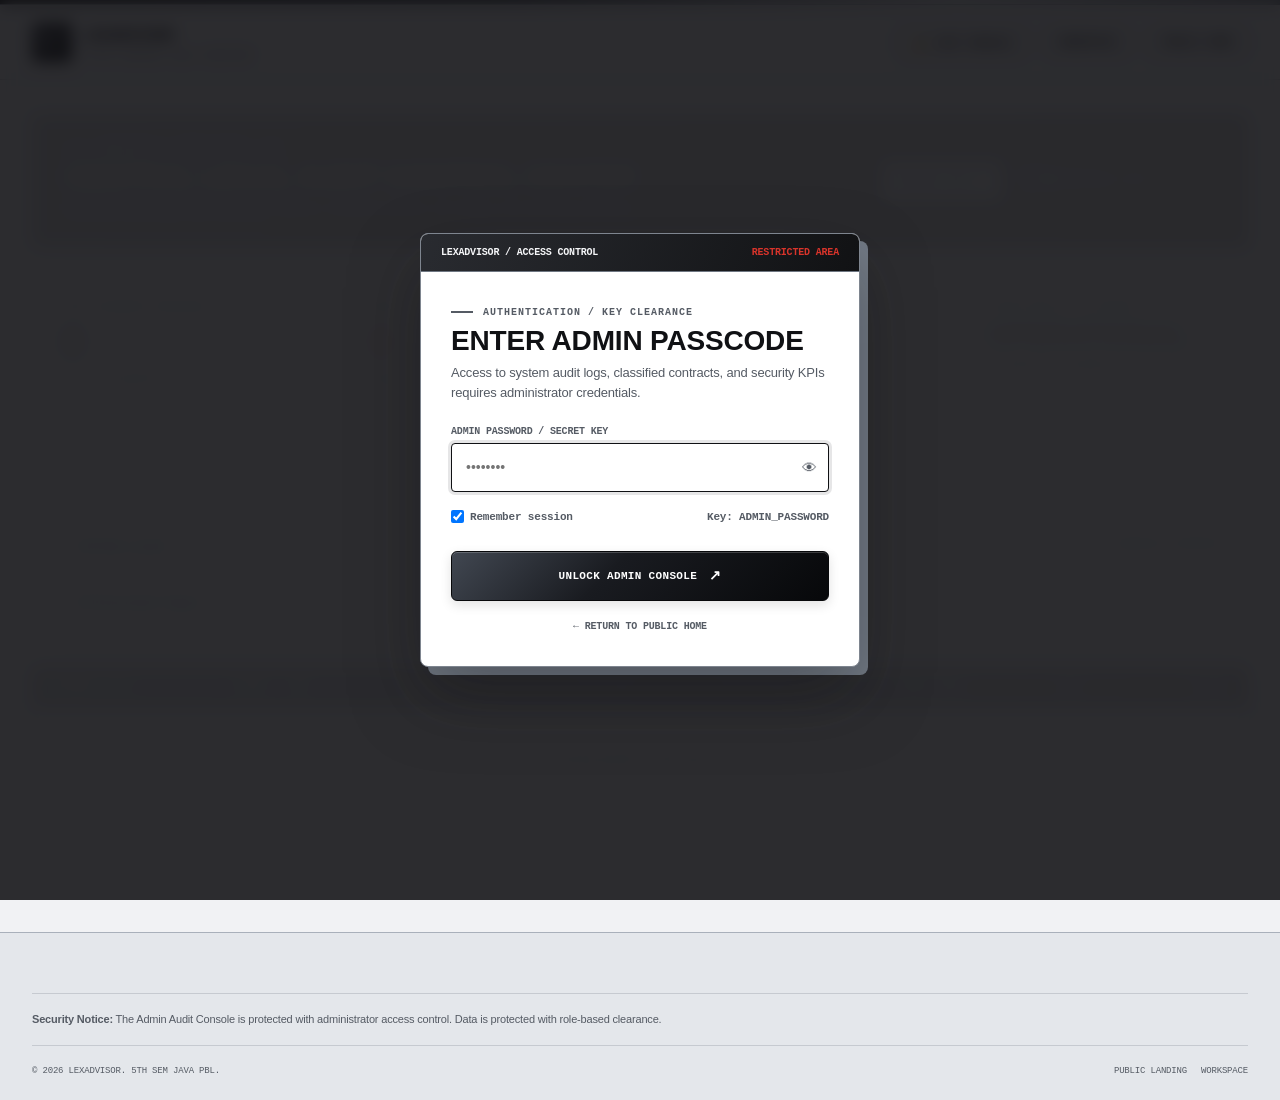
==== commit 62bc9a39: "feat(security): protect admin panel with passcode gate and header-based authorization" ====
--- a/src/main/resources/static/admin.html
+++ b/src/main/resources/static/admin.html
@@ -6,6 +6,52 @@
     <title>Admin Control Center | All Legal Audit Reports | LexAdvisor</title>
     <link rel="stylesheet" href="style.css">
     <style>
+        /* Admin Password Security Gate Overlay */
+        .admin-lock-gate {
+            position: fixed;
+            inset: 0;
+            background: rgba(16, 17, 20, 0.88);
+            backdrop-filter: blur(8px);
+            -webkit-backdrop-filter: blur(8px);
+            z-index: 2000;
+            display: flex;
+            align-items: center;
+            justify-content: center;
+            padding: 24px;
+        }
+        .admin-gate-card {
+            width: 100%;
+            max-width: 440px;
+            background: #FFFFFF;
+            border: 1px solid #7E858F;
+            border-radius: 8px;
+            box-shadow: 0 30px 70px rgba(16, 17, 20, 0.35), 8px 8px 0 #737B86;
+            overflow: hidden;
+            animation: gatePop 0.35s var(--ease-out);
+        }
+        @keyframes gatePop {
+            from { opacity: 0; transform: translateY(18px) scale(0.97); }
+            to { opacity: 1; transform: translateY(0) scale(1); }
+        }
+        .admin-gate-topbar {
+            display: flex;
+            justify-content: space-between;
+            align-items: center;
+            padding: 13px 20px;
+            background: linear-gradient(110deg, #292B30, #111214);
+            color: #F5F6F8;
+            font: 700 10px var(--mono);
+            text-transform: uppercase;
+            border-bottom: 1px solid #6F7782;
+        }
+        .admin-gate-topbar strong {
+            color: var(--red);
+        }
+        .admin-gate-body {
+            padding: 34px 30px;
+        }
+
+        /* Detail Modal */
         .modal-overlay {
             position: fixed;
             inset: 0;
@@ -78,14 +124,57 @@
                 </span>
             </a>
             <div class="user-nav-slot">
+                <button onclick="lockAdminConsole()" class="btn-header-outline" id="lock-console-btn" title="Lock admin console">🔒 Lock Console</button>
                 <a href="/workspace.html" class="btn-header-outline">Workspace</a>
                 <a href="/" class="btn-header-outline">Public Home</a>
-                <button onclick="logoutAdmin()" class="btn-header-outline" style="background:var(--metal-light);">Logout</button>
             </div>
         </div>
     </header>
 
-    <div class="admin-page-container">
+    <!-- ADMIN PASS SECURITY GATE OVERLAY -->
+    <div id="admin-security-gate" class="admin-lock-gate">
+        <div class="admin-gate-card">
+            <div class="admin-gate-topbar">
+                <span>LexAdvisor / Access Control</span>
+                <strong>RESTRICTED AREA</strong>
+            </div>
+            <div class="admin-gate-body">
+                <div class="eyebrow" style="margin-bottom: 8px;">Authentication / Key Clearance</div>
+                <h2 style="font: 800 28px/1 var(--display); text-transform: uppercase; color: var(--ink); margin-bottom: 8px;">
+                    Enter Admin Passcode
+                </h2>
+                <p style="font-size: 13px; color: var(--muted); line-height: 1.6; margin-bottom: 22px;">
+                    Access to system audit logs, classified contracts, and security KPIs requires administrator credentials.
+                </p>
+
+                <div id="gate-error-alert" class="auth-alert-box error" style="display: none; margin-bottom: 16px;"></div>
+
+                <form id="admin-gate-form" onsubmit="handleAdminPassSubmit(event)">
+                    <div class="form-group">
+                        <label class="form-label" for="admin-gate-pass">Admin Password / Secret Key</label>
+                        <div style="position: relative;">
+                            <input type="password" id="admin-gate-pass" class="form-input" placeholder="••••••••" required autocomplete="current-password" autofocus style="padding-right: 44px;">
+                            <button type="button" onclick="togglePassVisibility()" style="position: absolute; right: 12px; top: 50%; transform: translateY(-50%); background: none; border: none; cursor: pointer; color: var(--muted); font-size: 15px;" title="Toggle visibility">👁</button>
+                        </div>
+                    </div>
+                    <div style="display: flex; align-items: center; justify-content: space-between; margin-bottom: 18px; font: 600 11px var(--mono); color: var(--muted);">
+                        <label style="display: flex; align-items: center; gap: 6px; cursor: pointer;">
+                            <input type="checkbox" id="remember-admin-session" checked> Remember session
+                        </label>
+                        <span>Key: <code>ADMIN_PASSWORD</code></span>
+                    </div>
+                    <button type="submit" id="btn-unlock-gate" class="btn btn-primary btn-full">
+                        Unlock Admin Console <span class="arrow">↗</span>
+                    </button>
+                </form>
+
+                <a href="/" class="auth-back-link" style="margin-top: 20px;">← Return to Public Home</a>
+            </div>
+        </div>
+    </div>
+
+    <!-- MAIN ADMIN CONTENT (Hidden until password verified) -->
+    <div class="admin-page-container" id="admin-main-content" style="opacity: 0.1; pointer-events: none; transition: opacity 0.3s ease;">
 
         <!-- Top Header Banner -->
         <div class="admin-header-box">
@@ -199,7 +288,7 @@
     <!-- Footer -->
     <footer class="footer">
         <div class="footer-disclaimer">
-            <strong>Security Notice:</strong> The Admin Audit Console provides centralized compliance tracking for university project evaluation and testing. Data is protected with role-based access.
+            <strong>Security Notice:</strong> The Admin Audit Console is protected with administrator access control. Data is protected with role-based clearance.
         </div>
         <div class="footer-bottom">
             <span>© 2026 LexAdvisor. 5th Sem Java PBL.</span>
@@ -210,13 +299,120 @@
     <script>
         let allReports = [];
 
+        function getStoredAdminPass() {
+            return sessionStorage.getItem('admin_pass') || localStorage.getItem('admin_pass');
+        }
+
+        function togglePassVisibility() {
+            const input = document.getElementById('admin-gate-pass');
+            input.type = input.type === 'password' ? 'text' : 'password';
+        }
+
+        async function handleAdminPassSubmit(e) {
+            e.preventDefault();
+            const pass = document.getElementById('admin-gate-pass').value.trim();
+            const errorBox = document.getElementById('gate-error-alert');
+            const submitBtn = document.getElementById('btn-unlock-gate');
+            const remember = document.getElementById('remember-admin-session').checked;
+
+            if (!pass) return;
+
+            submitBtn.disabled = true;
+            submitBtn.innerHTML = 'Verifying Passcode...';
+            errorBox.style.display = 'none';
+
+            try {
+                const res = await fetch('/api/reports/admin/verify', {
+                    method: 'POST',
+                    headers: { 'Content-Type': 'application/json' },
+                    body: JSON.stringify({ passcode: pass })
+                });
+                const body = await res.json();
+
+                if (res.ok && body.success) {
+                    sessionStorage.setItem('admin_pass', pass);
+                    if (remember) {
+                        localStorage.setItem('admin_pass', pass);
+                    }
+                    unlockAdminConsole();
+                    fetchPlatformReports();
+                } else {
+                    errorBox.textContent = body.message || 'Incorrect admin passcode. Access denied.';
+                    errorBox.style.display = 'block';
+                    document.getElementById('admin-gate-pass').select();
+                }
+            } catch (err) {
+                errorBox.textContent = 'Network error verifying passcode: ' + err.message;
+                errorBox.style.display = 'block';
+            } finally {
+                submitBtn.disabled = false;
+                submitBtn.innerHTML = 'Unlock Admin Console <span class="arrow">↗</span>';
+            }
+        }
+
+        function unlockAdminConsole() {
+            const gate = document.getElementById('admin-security-gate');
+            const content = document.getElementById('admin-main-content');
+            gate.style.display = 'none';
+            content.style.opacity = '1';
+            content.style.pointerEvents = 'auto';
+        }
+
+        function lockAdminConsole() {
+            sessionStorage.removeItem('admin_pass');
+            localStorage.removeItem('admin_pass');
+            const gate = document.getElementById('admin-security-gate');
+            const content = document.getElementById('admin-main-content');
+            gate.style.display = 'flex';
+            content.style.opacity = '0.1';
+            content.style.pointerEvents = 'none';
+            document.getElementById('admin-gate-pass').value = '';
+            document.getElementById('gate-error-alert').style.display = 'none';
+            document.getElementById('admin-gate-pass').focus();
+        }
+
+        async function initAdminAuth() {
+            const stored = getStoredAdminPass();
+            if (stored) {
+                try {
+                    const res = await fetch('/api/reports/admin/verify', {
+                        method: 'POST',
+                        headers: { 'Content-Type': 'application/json' },
+                        body: JSON.stringify({ passcode: stored })
+                    });
+                    const body = await res.json();
+                    if (res.ok && body.success) {
+                        unlockAdminConsole();
+                        fetchPlatformReports();
+                        return;
+                    }
+                } catch (ignored) {}
+            }
+            // If no valid stored pass, display security gate
+            lockAdminConsole();
+        }
+
         async function fetchPlatformReports() {
             const tbody = document.getElementById('reports-table-body');
+            const adminPass = getStoredAdminPass();
+
             tbody.innerHTML = `<tr><td colspan="8" style="text-align: center; padding: 40px; color: var(--muted);">Loading audit reports...</td></tr>`;
 
             try {
-                const res = await fetch('/api/reports/all');
+                const res = await fetch('/api/reports/all', {
+                    headers: {
+                        'X-Admin-Pass': adminPass || ''
+                    }
+                });
                 const data = await res.json();
+
+                if (res.status === 401) {
+                    lockAdminConsole();
+                    const errorBox = document.getElementById('gate-error-alert');
+                    errorBox.textContent = 'Session invalid or expired. Enter admin passcode.';
+                    errorBox.style.display = 'block';
+                    return;
+                }
 
                 if (res.ok && data.success) {
                     allReports = data.data || [];
@@ -287,6 +483,7 @@
                 }
 
                 const dateStr = r.generatedAt ? new Date(r.generatedAt).toLocaleDateString() : '-';
+                const adminPass = getStoredAdminPass();
 
                 tr.innerHTML = `
                     <td style="font-weight: 700; color: var(--ink);">${escapeHtml(r.fileName || 'Untitled Contract')}</td>
@@ -312,11 +509,14 @@
         async function inspectReport(documentId) {
             const modal = document.getElementById('report-modal');
             const body = document.getElementById('modal-body-container');
+            const adminPass = getStoredAdminPass();
             modal.style.display = 'flex';
             body.innerHTML = `<div style="text-align: center; padding: 40px; font: 600 12px var(--mono);">Fetching full audit report...</div>`;
 
             try {
-                const res = await fetch('/api/reports/' + documentId);
+                const res = await fetch('/api/reports/' + documentId, {
+                    headers: { 'X-Admin-Pass': adminPass || '' }
+                });
                 const data = await res.json();
 
                 if (res.ok && data.success) {
@@ -390,14 +590,7 @@
             return str.replace(/&/g, "&amp;").replace(/</g, "&lt;").replace(/>/g, "&gt;").replace(/"/g, "&quot;");
         }
 
-        function logoutAdmin() {
-            localStorage.removeItem('auth_jwt_token');
-            localStorage.removeItem('auth_user_name');
-            localStorage.removeItem('auth_user_email');
-            window.location.href = '/auth.html';
-        }
-
-        document.addEventListener('DOMContentLoaded', fetchPlatformReports);
+        document.addEventListener('DOMContentLoaded', initAdminAuth);
     </script>
 </body>
 </html>
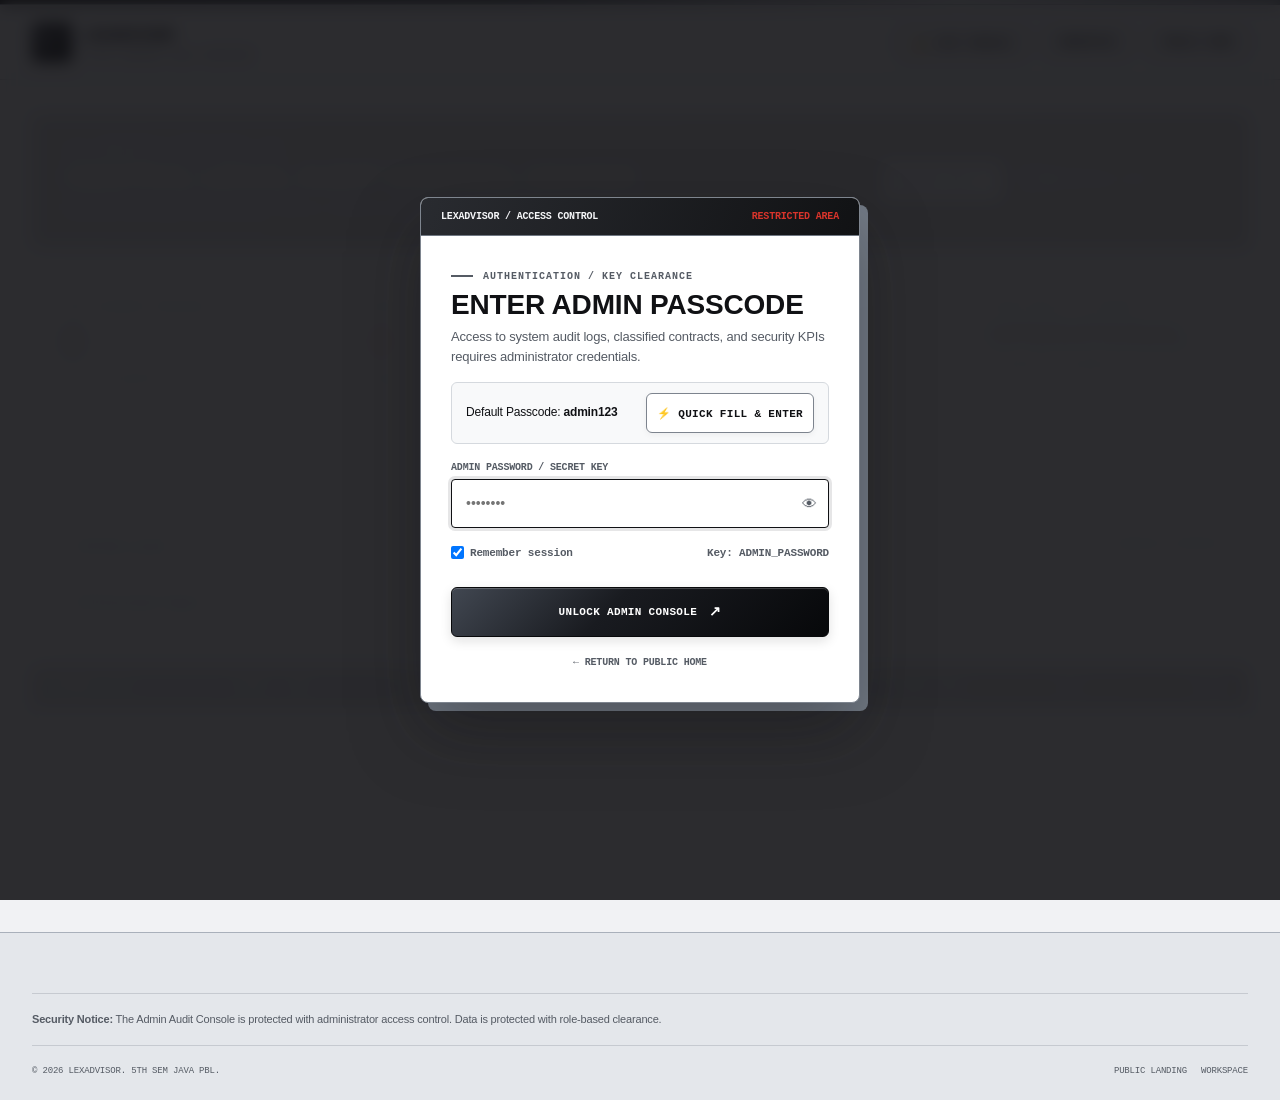
==== commit fb8b0be9: "fix(auth,admin): seed permanent users and contracts, persist DB, and synchronize admin audit reports" ====
--- a/src/main/resources/static/admin.html
+++ b/src/main/resources/static/admin.html
@@ -143,9 +143,14 @@
                 <h2 style="font: 800 28px/1 var(--display); text-transform: uppercase; color: var(--ink); margin-bottom: 8px;">
                     Enter Admin Passcode
                 </h2>
-                <p style="font-size: 13px; color: var(--muted); line-height: 1.6; margin-bottom: 22px;">
+                <p style="font-size: 13px; color: var(--muted); line-height: 1.6; margin-bottom: 14px;">
                     Access to system audit logs, classified contracts, and security KPIs requires administrator credentials.
                 </p>
+
+                <div style="background: #F8F9FA; border: 1px solid #D5D9DE; border-radius: 6px; padding: 10px 14px; margin-bottom: 18px; font-size: 12px; display: flex; justify-content: space-between; align-items: center;">
+                    <span>Default Passcode: <strong style="color: var(--ink);">admin123</strong></span>
+                    <button type="button" class="btn btn-outline btn-sm" onclick="quickFillAdminPass('admin123')" style="font-size: 11px; padding: 4px 10px;">⚡ Quick Fill & Enter</button>
+                </div>
 
                 <div id="gate-error-alert" class="auth-alert-box error" style="display: none; margin-bottom: 16px;"></div>
 
@@ -303,6 +308,12 @@
             return sessionStorage.getItem('admin_pass') || localStorage.getItem('admin_pass');
         }
 
+        function quickFillAdminPass(pass) {
+            const input = document.getElementById('admin-gate-pass');
+            input.value = pass;
+            handleAdminPassSubmit(new Event('submit'));
+        }
+
         function togglePassVisibility() {
             const input = document.getElementById('admin-gate-pass');
             input.type = input.type === 'password' ? 'text' : 'password';
